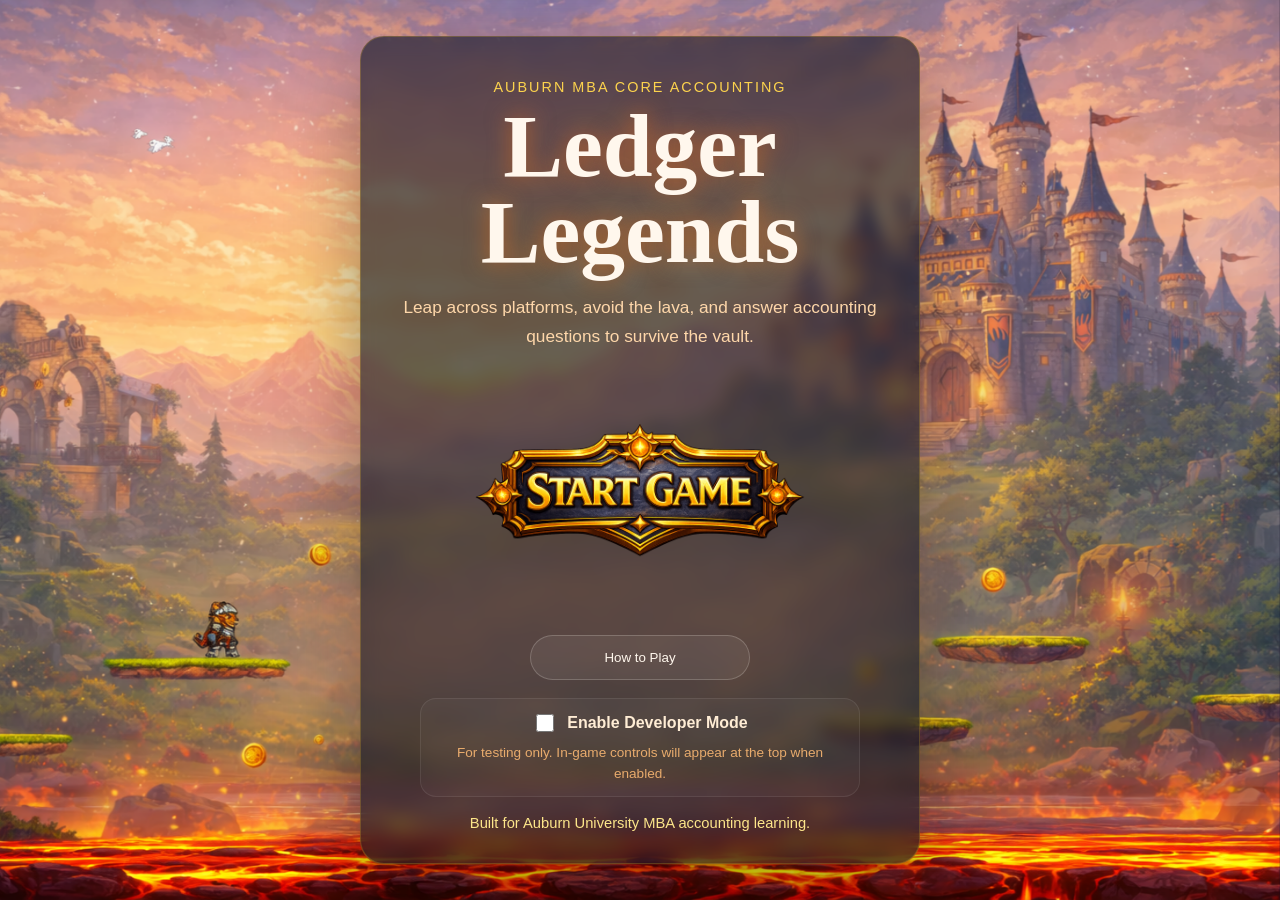
==== index.html @ 93801c6d "Initial commit" ====
<!DOCTYPE html>
<html lang="en">
<head>
    <meta charset="UTF-8">
    <meta name="viewport" content="width=device-width, initial-scale=1.0, maximum-scale=1.0, user-scalable=no, viewport-fit=cover">
    <meta name="theme-color" content="#120f25">
    <title>Ledger Legends</title>
    <link rel="stylesheet" href="styles.css">
</head>
<body class="menu">
    <div class="menu-background" aria-hidden="true"></div>

    <main class="menu-start-screen">
        <section class="start-screen-card" aria-labelledby="menuTitle">
            <p class="eyebrow">Auburn MBA Core Accounting</p>
            <h1 id="menuTitle">Ledger Legends</h1>
            <p class="hero-copy">
                Leap across platforms, avoid the lava, and answer accounting questions to survive the vault.
            </p>

            <div class="start-actions">
                <button class="start-image-button" type="button" onclick="openCategoryPanel()" aria-label="Start Game">
                    <img src="assets/startgame.png" alt="Start Game">
                </button>
                <button id="howToPlayButton" class="secondary-button menu-button" type="button" onclick="toggleHowToPlay()">How to Play</button>
            </div>

            <section id="categoryPanel" class="menu-config hidden" aria-label="Game setup">
                <p class="config-title">Choose Your Question Set</p>
                <div class="config-row">
                    <label class="config-label" for="categorySelect">Question Category</label>
                    <select id="categorySelect" class="menu-select">
                        <option value="cost">Cost Accounting</option>
                        <option value="financial">Financial Accounting</option>
                        <option value="managerial">Managerial Accounting</option>
                        <option value="mixed" selected>Mixed</option>
                    </select>
                </div>
                <div class="category-actions">
                    <button class="primary-button" type="button" onclick="launchGame()">Begin Run</button>
                    <button class="secondary-button menu-button" type="button" onclick="closeCategoryPanel()">Back</button>
                </div>
            </section>

            <section id="howToPlayPanel" class="how-to-play-panel hidden">
                <p>Desktop: Arrow keys or A/D to move, Space or Up to jump.</p>
                <p>Mobile: Hold left or right side to move, tap to jump.</p>
                <p>Falling in lava triggers an accounting challenge. Correct answers keep the run alive.</p>
            </section>

            <section class="menu-dev-tools" aria-label="Developer mode">
                <label class="dev-mode-toggle" for="devModeToggle">
                    <input id="devModeToggle" type="checkbox">
                    <span>Enable Developer Mode</span>
                </label>
                <p class="config-note">For testing only. In-game controls will appear at the top when enabled.</p>
            </section>

            <p class="menu-footnote">Built for Auburn University MBA accounting learning.</p>
        </section>
    </main>

    <script>
    const SETTINGS_STORAGE_KEY = "ledger-legends-settings";

    function readGameSettings() {
        try {
            return JSON.parse(window.localStorage.getItem(SETTINGS_STORAGE_KEY) || "{}");
        } catch (error) {
            return {};
        }
    }

    function saveGameSettings() {
        const category = document.getElementById("categorySelect").value;
        const devMode = document.getElementById("devModeToggle").checked;
        window.localStorage.setItem(SETTINGS_STORAGE_KEY, JSON.stringify({
            category: category,
            devMode: devMode
        }));
    }

    function openCategoryPanel() {
        document.getElementById("categoryPanel").classList.remove("hidden");
        document.getElementById("howToPlayButton").classList.add("hidden");
        document.getElementById("howToPlayPanel").classList.add("hidden");
        document.getElementById("categorySelect").focus();
    }

    function closeCategoryPanel() {
        document.getElementById("categoryPanel").classList.add("hidden");
        document.getElementById("howToPlayButton").classList.remove("hidden");
    }

    function launchGame() {
        saveGameSettings();
        window.location.href = "game.html";
    }

    function toggleHowToPlay() {
        const panel = document.getElementById("howToPlayPanel");
        panel.classList.toggle("hidden");
    }

    (function hydrateSettings() {
        const settings = readGameSettings();
        const categorySelect = document.getElementById("categorySelect");
        const devModeToggle = document.getElementById("devModeToggle");

        if (settings.category && categorySelect.querySelector(`option[value="${settings.category}"]`)) {
            categorySelect.value = settings.category;
        }

        devModeToggle.checked = !!settings.devMode;
    })();
    </script>
</body>
</html>
---- styles.css ----
* {
    box-sizing: border-box;
}

html,
body {
    margin: 0;
    min-height: 100%;
    overscroll-behavior: none;
}

body {
    font-family: "Trebuchet MS", "Segoe UI", sans-serif;
    color: #fff7ed;
    background:
        radial-gradient(circle at top, rgba(249, 115, 22, 0.28), transparent 36%),
        linear-gradient(180deg, #120f25 0%, #24132f 46%, #37130b 100%);
}

body.menu {
    overflow: hidden;
    background: #120f25;
}

body.game-screen {
    overflow: hidden;
    touch-action: none;
    -webkit-user-select: none;
    user-select: none;
}

.hidden {
    display: none !important;
}

.menu-background {
    position: fixed;
    inset: 0;
    background: url("assets/menu-background.png") center center / cover no-repeat;
    pointer-events: none;
}

.menu-start-screen {
    position: relative;
    z-index: 1;
    min-height: 100vh;
    display: grid;
    place-items: center;
    padding: 24px;
}

.start-screen-card {
    width: min(560px, 100%);
    padding: 42px 28px 32px;
    text-align: center;
    background: rgba(12, 18, 34, 0.62);
    border: 1px solid rgba(251, 191, 36, 0.22);
    border-radius: 24px;
    box-shadow: 0 24px 80px rgba(0, 0, 0, 0.38);
    backdrop-filter: blur(8px);
}

.eyebrow {
    margin: 0 0 8px;
    font-size: 0.9rem;
    letter-spacing: 0.14em;
    text-transform: uppercase;
    color: #fcd34d;
}

h1 {
    margin: 0;
    font-family: Georgia, "Times New Roman", serif;
    font-size: clamp(3rem, 8vw, 5.6rem);
    line-height: 0.96;
    text-shadow: 0 0 22px rgba(249, 115, 22, 0.5);
}

.hero-copy {
    max-width: 680px;
    margin: 18px auto 28px;
    font-size: 1.08rem;
    line-height: 1.7;
    color: #fed7aa;
}

.menu-config {
    margin: 0 auto 22px;
    padding: 18px 20px;
    border-radius: 18px;
    background: rgba(255, 255, 255, 0.05);
    border: 1px solid rgba(255, 255, 255, 0.08);
    display: grid;
    gap: 12px;
    text-align: left;
}

.config-title {
    margin: 0;
    color: #fde68a;
    font-family: Georgia, "Times New Roman", serif;
    font-size: 1.2rem;
    text-align: center;
}

.config-row {
    display: grid;
    gap: 8px;
}

.config-label {
    color: #fde68a;
    font-size: 0.9rem;
    letter-spacing: 0.04em;
    text-transform: uppercase;
}

.menu-select {
    width: 100%;
    padding: 12px 14px;
    border-radius: 12px;
    border: 1px solid rgba(255, 247, 237, 0.18);
    background: rgba(15, 23, 42, 0.72);
    color: #fff7ed;
    font: inherit;
}

.dev-mode-toggle {
    display: flex;
    align-items: center;
    gap: 10px;
    color: #ffedd5;
    font-weight: 600;
}

.dev-mode-toggle input {
    width: 18px;
    height: 18px;
    accent-color: #f97316;
}

.config-note {
    margin: 0;
    color: #fdba74;
    font-size: 0.9rem;
    line-height: 1.5;
}

.category-actions {
    display: flex;
    flex-wrap: wrap;
    justify-content: center;
    gap: 12px;
    margin-top: 4px;
}

.start-actions {
    display: grid;
    justify-items: center;
    gap: 16px;
    margin-top: 24px;
}

.start-image-button {
    display: inline-block;
    padding: 0;
    border: none;
    background: transparent;
    cursor: pointer;
    transition: transform 180ms ease, filter 180ms ease;
}

.start-image-button img {
    display: block;
    width: min(360px, 80vw);
    height: auto;
}

.start-image-button:hover {
    transform: scale(1.04);
    filter: drop-shadow(0 0 20px rgba(251, 191, 36, 0.45));
}

.primary-button,
.option-button,
.secondary-button,
.secondary-link {
    border: none;
    border-radius: 999px;
    cursor: pointer;
    transition: transform 140ms ease, box-shadow 140ms ease, background 140ms ease;
    touch-action: manipulation;
}

.primary-button {
    padding: 16px 36px;
    font-size: 1rem;
    font-weight: 700;
    color: #271000;
    background: linear-gradient(135deg, #fbbf24, #f97316);
    box-shadow: 0 14px 34px rgba(249, 115, 22, 0.34);
}

.secondary-button {
    padding: 14px 24px;
    border: 1px solid rgba(255, 247, 237, 0.2);
    background: rgba(255, 255, 255, 0.06);
    color: #fff7ed;
}

.secondary-link {
    display: inline-flex;
    align-items: center;
    justify-content: center;
    min-height: 48px;
    padding: 0 20px;
    color: #fde68a;
    text-decoration: none;
    border: 1px solid rgba(251, 191, 36, 0.22);
    background: rgba(251, 191, 36, 0.08);
}

.menu-button {
    min-width: 220px;
}

.how-to-play-panel {
    margin-top: 20px;
    padding: 18px 20px;
    border-radius: 18px;
    background: rgba(255, 255, 255, 0.05);
    border: 1px solid rgba(255, 255, 255, 0.08);
}

.how-to-play-panel p {
    margin: 8px 0;
    color: #ffedd5;
}

.menu-dev-tools {
    width: min(440px, 100%);
    margin: 18px auto 0;
    padding: 12px 14px;
    border-radius: 16px;
    background: rgba(255, 255, 255, 0.03);
    border: 1px solid rgba(255, 255, 255, 0.08);
    display: grid;
    gap: 8px;
    justify-items: center;
}

.menu-dev-tools .config-note {
    text-align: center;
    font-size: 0.85rem;
    color: rgba(253, 186, 116, 0.88);
}

.menu-footnote {
    margin: 18px 0 0;
    color: #fde68a;
    font-size: 0.92rem;
}

canvas {
    display: block;
    width: 100vw;
    height: 100vh;
    background: #050816;
    touch-action: none;
}

.hud {
    position: fixed;
    top: calc(env(safe-area-inset-top, 0px) + 16px);
    left: 50%;
    transform: translateX(-50%);
    z-index: 4;
    width: min(92vw, 720px);
}

.hud-line {
    width: 100%;
    padding: 12px 20px;
    border-radius: 14px;
    background: rgba(10, 14, 28, 0.82);
    border: 1px solid rgba(251, 191, 36, 0.24);
    box-shadow: 0 16px 40px rgba(0, 0, 0, 0.34);
    backdrop-filter: blur(10px);
    color: #fff7ed;
    font-size: clamp(1rem, 1.3vw, 1.14rem);
    letter-spacing: 0.03em;
    white-space: nowrap;
    text-align: center;
}

.corner-controls {
    position: fixed;
    top: calc(env(safe-area-inset-top, 0px) + 18px);
    right: calc(env(safe-area-inset-right, 0px) + 18px);
    z-index: 5;
    display: flex;
    gap: 10px;
}

.corner-button {
    min-width: 70px;
    height: 38px;
    padding: 0 14px;
    border: 1px solid rgba(255, 247, 237, 0.18);
    border-radius: 999px;
    background: rgba(10, 14, 28, 0.46);
    color: #fff7ed;
    font: inherit;
    font-size: 0.82rem;
    letter-spacing: 0.02em;
    cursor: pointer;
    opacity: 0.78;
    backdrop-filter: blur(10px);
    box-shadow: 0 10px 22px rgba(0, 0, 0, 0.22);
    transition: opacity 140ms ease, transform 140ms ease, background 140ms ease;
}

.dev-toolbar {
    position: fixed;
    top: calc(env(safe-area-inset-top, 0px) + 76px);
    left: 50%;
    transform: translateX(-50%);
    z-index: 5;
    width: min(96vw, 980px);
    display: grid;
    gap: 8px;
    justify-items: center;
}

.dev-toolbar-line {
    display: flex;
    flex-wrap: wrap;
    justify-content: center;
    gap: 8px;
    width: 100%;
}

.dev-pill {
    padding: 6px 10px;
    border-radius: 999px;
    background: rgba(10, 14, 28, 0.72);
    border: 1px solid rgba(251, 191, 36, 0.18);
    color: #fde68a;
    font-size: 0.78rem;
    letter-spacing: 0.03em;
    backdrop-filter: blur(10px);
}

.dev-button {
    min-height: 34px;
    padding: 0 12px;
    border-radius: 999px;
    border: 1px solid rgba(255, 247, 237, 0.16);
    background: rgba(10, 14, 28, 0.58);
    color: #fff7ed;
    font: inherit;
    font-size: 0.78rem;
    cursor: pointer;
    opacity: 0.92;
    backdrop-filter: blur(10px);
}

.dev-button.is-active {
    background: rgba(249, 115, 22, 0.26);
    border-color: rgba(249, 115, 22, 0.48);
    color: #ffedd5;
}

.corner-button:hover,
.corner-button:focus-visible {
    opacity: 1;
    transform: translateY(-1px);
    outline: none;
}

.corner-button.is-muted {
    background: rgba(55, 24, 24, 0.55);
    color: #fed7aa;
}

.game-overlay {
    position: fixed;
    inset: 0;
    z-index: 9;
    display: grid;
    place-items: center;
    padding: 24px;
    background: rgba(5, 8, 22, 0.72);
    backdrop-filter: blur(10px);
}

.overlay-card {
    width: min(980px, 100%);
    padding: 32px;
    border-radius: 28px;
    background:
        radial-gradient(circle at top, rgba(249, 115, 22, 0.18), transparent 34%),
        rgba(13, 18, 33, 0.94);
    border: 1px solid rgba(251, 191, 36, 0.26);
    box-shadow: 0 24px 80px rgba(0, 0, 0, 0.42);
}

.compact-card {
    width: min(580px, 100%);
}

.scroll-surface {
    background: url("assets/UI_Scroll.png") center / contain no-repeat;
    background-color: transparent;
    border: none;
    box-shadow: none;
}

.pause-card {
    position: relative;
    width: min(80vw, 62vh, 500px);
    aspect-ratio: 1 / 1;
    padding: 0;
    text-align: center;
}

.pause-scroll-content {
    position: absolute;
    inset: 24% 19% 21% 19%;
    display: flex;
    flex-direction: column;
    align-items: center;
    justify-content: center;
    gap: 6px;
}

.pause-card h2,
.pause-card p,
.pause-card .overlay-kicker {
    color: #000000;
    text-shadow: none;
    filter: none;
}

.pause-card h2 {
    margin: 0;
    font-family: Georgia, "Times New Roman", serif;
    font-size: clamp(1.78rem, 2.45vw, 2.08rem);
    line-height: 1.02;
}

.pause-actions {
    width: 100%;
    display: flex;
    flex-direction: column;
    align-items: center;
    gap: 6px;
    margin-top: 4px;
}

.pause-actions > * {
    width: min(210px, 74%);
    text-align: center;
}

.pause-card .primary-button,
.pause-card .secondary-button,
.pause-card .secondary-link {
    min-height: 36px;
    padding: 2px 8px;
    border-radius: 0;
    border: none;
    background: transparent;
    color: #000000;
    box-shadow: none;
    font-weight: 700;
    font-family: Georgia, "Times New Roman", serif;
    font-size: clamp(1.14rem, 1.5vw, 1.34rem);
    text-shadow: none;
}

.pause-card .primary-button:hover,
.pause-card .secondary-button:hover,
.pause-card .secondary-link:hover,
.pause-card .primary-button:focus-visible,
.pause-card .secondary-button:focus-visible,
.pause-card .secondary-link:focus-visible {
    transform: none;
    background: transparent;
    box-shadow: none;
    outline: none;
    color: #000000;
}

.pause-quit-link {
    text-decoration: none;
}

.gameover-image {
    display: block;
    width: min(460px, 80vw);
    margin: 0 auto 18px;
    animation: pulseGameOver 1.8s ease-in-out infinite;
}

@keyframes pulseGameOver {
    0% { transform: scale(1); }
    50% { transform: scale(1.05); }
    100% { transform: scale(1); }
}

.overlay-kicker {
    margin: 0 0 8px;
    color: #fcd34d;
    text-transform: uppercase;
    letter-spacing: 0.14em;
    font-size: 0.78rem;
}

.overlay-card h1,
.overlay-card h2 {
    margin: 0 0 14px;
    font-family: Georgia, "Times New Roman", serif;
}

.overlay-card p {
    color: #ffedd5;
    line-height: 1.65;
}

.scoreboard-card {
    text-align: center;
}

.scoreboard-current {
    display: grid;
    grid-template-columns: repeat(3, minmax(0, 1fr));
    gap: 12px;
    margin: 20px 0 16px;
}

.scoreboard-current p {
    margin: 0;
    padding: 14px;
    border-radius: 16px;
    background: rgba(255, 255, 255, 0.04);
    border: 1px solid rgba(255, 255, 255, 0.06);
}

.initials-row {
    display: flex;
    align-items: center;
    gap: 12px;
    justify-content: center;
    margin: 18px 0;
}

.initials-row input {
    width: 96px;
    padding: 12px 14px;
    border-radius: 12px;
    border: 1px solid rgba(255, 247, 237, 0.18);
    background: rgba(255, 255, 255, 0.06);
    color: #fff7ed;
    text-transform: uppercase;
    text-align: center;
}

.scoreboard-table-wrap {
    overflow: auto;
    margin: 16px 0 22px;
}

.scoreboard-table {
    width: 100%;
    border-collapse: collapse;
}

.scoreboard-table th,
.scoreboard-table td {
    padding: 12px 10px;
    text-align: center;
    border-bottom: 1px solid rgba(255, 255, 255, 0.08);
}

.scoreboard-table th {
    color: #fde68a;
}

.scoreboard-empty {
    color: #ffedd5;
}

.scoreboard-actions,
.overlay-actions {
    display: flex;
    gap: 12px;
    justify-content: center;
    flex-wrap: wrap;
}

.question-box {
    --scroll-ink: #2b1d0e;
    position: fixed;
    left: 50%;
    top: 50%;
    width: min(92vw, 78vh, 820px);
    aspect-ratio: 1 / 1;
    transform: translate(-50%, -50%);
    z-index: 10;
    background: url("assets/UI_Scroll.png") center / contain no-repeat;
}

.question-scroll-content {
    position: absolute;
    inset: 24% 18% 18% 18%;
    display: flex;
    flex-direction: column;
    gap: clamp(10px, 1.45vw, 16px);
    overflow: hidden;
}

.question-kicker {
    margin: 0;
    color: var(--scroll-ink);
    text-transform: uppercase;
    letter-spacing: 0.12em;
    font-size: clamp(0.72rem, 0.94vw, 0.86rem);
    text-align: center;
}

.question-box h2 {
    margin: 0;
    font-family: Georgia, "Times New Roman", serif;
    font-size: clamp(1.12rem, 1.85vw, 1.72rem);
    line-height: 1.18;
    text-align: center;
    color: var(--scroll-ink);
    max-width: 92%;
    align-self: center;
}

.question-options {
    width: 92%;
    margin: 0 auto;
    display: grid;
    gap: 8px;
}

.question-box .option-button {
    display: grid;
    grid-template-columns: auto 1fr;
    align-items: start;
    gap: 14px;
    width: 100%;
    padding: 2px 0;
    text-align: left;
    font-size: clamp(0.94rem, 1.2vw, 1.05rem);
    color: var(--scroll-ink);
    background: transparent;
    box-shadow: none;
    border: none;
}

.question-box .option-number {
    min-width: 2rem;
    color: var(--scroll-ink);
    text-align: right;
}

.question-box .option-label {
    display: block;
    color: inherit;
    line-height: 1.28;
    white-space: normal;
    overflow-wrap: anywhere;
}

.question-box .option-button:hover,
.question-box .option-button:focus-visible {
    transform: translateX(3px);
    background: transparent;
    box-shadow: none;
    outline: none;
    color: var(--scroll-ink);
}

.feedback {
    min-height: 42px;
    margin: 8px auto 10px;
    line-height: 1.5;
    color: var(--scroll-ink);
    text-align: center;
    font-weight: 800;
    font-size: clamp(0.92rem, 1.2vw, 1rem);
    width: 88%;
}

.feedback[data-state="correct"],
.feedback[data-state="wrong"] {
    color: var(--scroll-ink);
}

.question-box--dense .question-scroll-content {
    inset: 24.5% 19% 18% 19%;
    gap: 10px;
}

.question-box--dense h2 {
    font-size: clamp(1.02rem, 1.65vw, 1.46rem);
    max-width: 94%;
}

.question-box--extra-dense .question-scroll-content {
    inset: 25% 20% 18% 20%;
    gap: 8px;
}

.question-box--extra-dense h2 {
    font-size: clamp(0.96rem, 1.45vw, 1.28rem);
    line-height: 1.14;
}

@media (max-width: 720px) {
    .start-screen-card {
        padding: 28px 20px;
    }

    .hud {
        top: calc(env(safe-area-inset-top, 0px) + 10px);
    }

    .hud-line {
        max-width: calc(100vw - 20px);
        white-space: normal;
        text-align: center;
        font-size: 1.05rem;
        line-height: 1.45;
        padding: 14px 16px;
    }

    .corner-controls {
        top: calc(env(safe-area-inset-top, 0px) + 14px);
        right: calc(env(safe-area-inset-right, 0px) + 14px);
        gap: 8px;
    }

    .corner-button {
        min-width: 62px;
        height: 36px;
        padding: 0 12px;
        font-size: 0.76rem;
    }

    .scoreboard-current {
        grid-template-columns: 1fr;
    }

    .initials-row {
        flex-direction: column;
        align-items: stretch;
    }

    .pause-card {
        width: min(88vw, 58vh, 460px);
    }

    .dev-toolbar {
        top: calc(env(safe-area-inset-top, 0px) + 118px);
        width: calc(100vw - 20px);
    }

    .pause-scroll-content {
        inset: 24.5% 18% 21% 18%;
        gap: 5px;
    }

    .question-box {
        width: min(96vw, 76vh, 620px);
    }

    .question-scroll-content {
        inset: 25% 15% 18% 15%;
        gap: 10px;
    }

    .question-box .option-button {
        font-size: 0.95rem;
        gap: 10px;
    }

    .feedback {
        min-height: 58px;
        margin-bottom: 6px;
    }
}
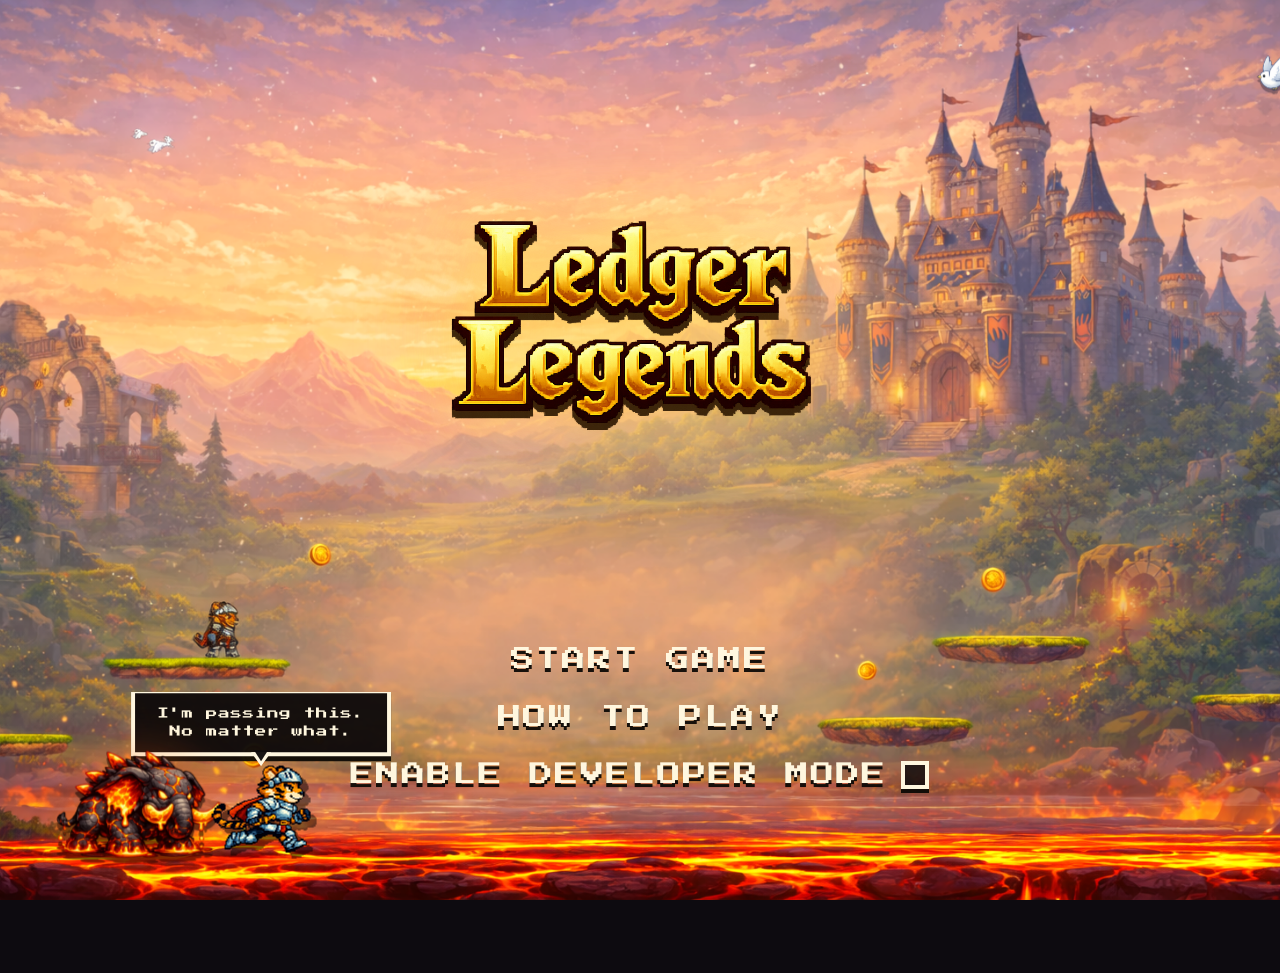
==== commit 46847bb7: "Refresh menu and gameplay dialogue" ====
--- a/index.html
+++ b/index.html
@@ -3,65 +3,94 @@
 <head>
     <meta charset="UTF-8">
     <meta name="viewport" content="width=device-width, initial-scale=1.0, maximum-scale=1.0, user-scalable=no, viewport-fit=cover">
-    <meta name="theme-color" content="#120f25">
+    <meta name="theme-color" content="#0d0b10">
     <title>Ledger Legends</title>
     <link rel="stylesheet" href="styles.css">
 </head>
 <body class="menu">
     <div class="menu-background" aria-hidden="true"></div>
-
-    <main class="menu-start-screen">
-        <section class="start-screen-card" aria-labelledby="menuTitle">
-            <p class="eyebrow">Auburn MBA Core Accounting</p>
-            <h1 id="menuTitle">Ledger Legends</h1>
-            <p class="hero-copy">
-                Leap across platforms, avoid the lava, and answer accounting questions to survive the vault.
-            </p>
-
-            <div class="start-actions">
-                <button class="start-image-button" type="button" onclick="openCategoryPanel()" aria-label="Start Game">
-                    <img src="assets/startgame.png" alt="Start Game">
-                </button>
-                <button id="howToPlayButton" class="secondary-button menu-button" type="button" onclick="toggleHowToPlay()">How to Play</button>
+    <div class="menu-bird-sky" aria-hidden="true">
+        <img class="menu-bird menu-bird-one" src="assets/birdsprite_wingsup.png" alt="">
+        <img class="menu-bird menu-bird-two" src="assets/birdsprite_wingsup.png" alt="">
+        <img class="menu-bird menu-bird-three" src="assets/birdsprite_wingsup.png" alt="">
+    </div>
+
+    <main class="menu-screen">
+        <section class="menu-stack" aria-labelledby="menuTitle">
+            <h1 id="menuTitle" class="sr-only">Ledger Legends</h1>
+            <div class="menu-title-wrap" aria-hidden="true">
+                <img class="menu-title-image" src="assets/UI_title.png" alt="">
             </div>
 
-            <section id="categoryPanel" class="menu-config hidden" aria-label="Game setup">
-                <p class="config-title">Choose Your Question Set</p>
-                <div class="config-row">
-                    <label class="config-label" for="categorySelect">Question Category</label>
-                    <select id="categorySelect" class="menu-select">
-                        <option value="cost">Cost Accounting</option>
-                        <option value="financial">Financial Accounting</option>
-                        <option value="managerial">Managerial Accounting</option>
-                        <option value="mixed" selected>Mixed</option>
-                    </select>
-                </div>
-                <div class="category-actions">
-                    <button class="primary-button" type="button" onclick="launchGame()">Begin Run</button>
-                    <button class="secondary-button menu-button" type="button" onclick="closeCategoryPanel()">Back</button>
-                </div>
-            </section>
-
-            <section id="howToPlayPanel" class="how-to-play-panel hidden">
-                <p>Desktop: Arrow keys or A/D to move, Space or Up to jump.</p>
-                <p>Mobile: Hold left or right side to move, tap to jump.</p>
-                <p>Falling in lava triggers an accounting challenge. Correct answers keep the run alive.</p>
-            </section>
-
-            <section class="menu-dev-tools" aria-label="Developer mode">
-                <label class="dev-mode-toggle" for="devModeToggle">
-                    <input id="devModeToggle" type="checkbox">
-                    <span>Enable Developer Mode</span>
+            <nav class="menu-list" aria-label="Main menu">
+                <button id="startGameButton" class="menu-action" type="button">Start Game</button>
+                <button id="howToPlayButton" class="menu-action" type="button">How to Play</button>
+                <label class="menu-toggle-row" for="devModeToggle">
+                    <span class="menu-action-label">Enable Developer Mode</span>
+                    <span class="menu-toggle-control">
+                        <input id="devModeToggle" type="checkbox">
+                        <span class="menu-toggle-box" aria-hidden="true"></span>
+                    </span>
                 </label>
-                <p class="config-note">For testing only. In-game controls will appear at the top when enabled.</p>
-            </section>
-
-            <p class="menu-footnote">Built for Auburn University MBA accounting learning.</p>
+            </nav>
         </section>
     </main>
 
+    <div class="menu-runner-lane" aria-hidden="true">
+        <div id="menuRunnerBubble" class="menu-runner-bubble">Easy jump!</div>
+        <img id="menuMonster" class="menu-monster-sprite" src="assets/monster-lava.png" alt="">
+        <img id="menuRunner" class="menu-runner-sprite" src="assets/player_run.png" alt="">
+    </div>
+
     <script>
     const SETTINGS_STORAGE_KEY = "ledger-legends-settings";
+    const MENU_DIALOGUE_LINES = [
+        "Easy jump!",
+        "Stay focused!",
+        "One step at a time.",
+        "Don't mess this up...",
+        "I'm flying now!",
+        "Too fast, too clean!",
+        "Lock in, let's go!",
+        "No mistakes!",
+        "That was close!",
+        "Keep it moving!",
+        "I'm not falling today!",
+        "Perfect timing!",
+        "Let's go again!",
+        "I won't choke this run!",
+        "Clean run, clean run!",
+        "Alright, here we go!",
+        "Just a little further!",
+        "I can do this all day!",
+        "Finish strong!",
+        "Alright... time to pass this test.",
+        "Did I study enough for this?",
+        "I definitely should've reviewed more...",
+        "Debit on the left... right?",
+        "Stay calm, I know this stuff.",
+        "Balance the sheet, balance the run.",
+        "No mistakes... no mistakes...",
+        "I can't fail this class.",
+        "Think... what did the professor say?",
+        "Assets equal liabilities... plus equity!",
+        "Okay, I remember this one!",
+        "Don't panic, just keep moving.",
+        "I need this grade.",
+        "Alright, focus up!",
+        "This is just like practice... I think.",
+        "Please let this be on the test.",
+        "I'm actually getting this!",
+        "Wait... that didn't look right.",
+        "One question at a time.",
+        "I'm passing this. No matter what."
+    ];
+    const HOW_TO_PLAY_MESSAGE = [
+        "Desktop: Arrow keys or A/D move.",
+        "Jump: Space, Up, or W.",
+        "Mobile: Hold left or right side to move and tap to jump.",
+        "Falling in lava triggers an accounting challenge."
+    ].join("\n");
 
     function readGameSettings() {
         try {
@@ -72,24 +101,12 @@
     }
 
     function saveGameSettings() {
-        const category = document.getElementById("categorySelect").value;
+        const settings = readGameSettings();
         const devMode = document.getElementById("devModeToggle").checked;
         window.localStorage.setItem(SETTINGS_STORAGE_KEY, JSON.stringify({
-            category: category,
+            category: typeof settings.category === "string" ? settings.category : "mixed",
             devMode: devMode
         }));
-    }
-
-    function openCategoryPanel() {
-        document.getElementById("categoryPanel").classList.remove("hidden");
-        document.getElementById("howToPlayButton").classList.add("hidden");
-        document.getElementById("howToPlayPanel").classList.add("hidden");
-        document.getElementById("categorySelect").focus();
-    }
-
-    function closeCategoryPanel() {
-        document.getElementById("categoryPanel").classList.add("hidden");
-        document.getElementById("howToPlayButton").classList.remove("hidden");
     }
 
     function launchGame() {
@@ -97,21 +114,232 @@
         window.location.href = "game.html";
     }
 
-    function toggleHowToPlay() {
-        const panel = document.getElementById("howToPlayPanel");
-        panel.classList.toggle("hidden");
-    }
-
-    (function hydrateSettings() {
+    function showHowToPlay() {
+        window.alert(HOW_TO_PLAY_MESSAGE);
+    }
+
+    function shuffleList(list) {
+        const items = list.slice();
+
+        for (let index = items.length - 1; index > 0; index -= 1) {
+            const swapIndex = Math.floor(Math.random() * (index + 1));
+            const temp = items[index];
+            items[index] = items[swapIndex];
+            items[swapIndex] = temp;
+        }
+
+        return items;
+    }
+
+    function startMenuScene() {
+        const runner = document.getElementById("menuRunner");
+        const monster = document.getElementById("menuMonster");
+        const bubble = document.getElementById("menuRunnerBubble");
+        const birds = Array.from(document.querySelectorAll(".menu-bird"));
+        if (!(runner && monster && bubble)) {
+            return;
+        }
+
+        const prefersReducedMotion = window.matchMedia("(prefers-reduced-motion: reduce)").matches;
+        const playerFrames = [
+            "assets/player_idle.png",
+            "assets/player_run.png"
+        ];
+        const birdFrames = [
+            "assets/birdsprite_wingsup.png",
+            "assets/birdsprite_wingdown.png"
+        ];
+
+        playerFrames.concat(birdFrames).concat(["assets/monster-lava.png", "assets/UI_title.png"]).forEach(function (src) {
+            const image = new Image();
+            image.src = src;
+        });
+
+        const chaseState = {
+            x: 28,
+            direction: 1,
+            speed: 162,
+            frameIndex: 1,
+            frameTimer: 0,
+            monsterX: 0,
+            lastTime: 0
+        };
+        const dialogueState = {
+            deck: [],
+            lastLine: "",
+            currentLine: MENU_DIALOGUE_LINES[0],
+            lastVisible: false
+        };
+
+        const birdStates = birds.map(function (bird, index) {
+            return {
+                el: bird,
+                x: index === 1 ? -160 : window.innerWidth + index * 160,
+                y: 38 + index * 26,
+                direction: index === 1 ? 1 : -1,
+                speed: 44 + index * 12,
+                frameIndex: 0,
+                frameTimer: index * 45,
+                bobSeed: index * 0.85
+            };
+        });
+
+        function getRunnerMaxX() {
+            return Math.max(28, window.innerWidth - (runner.offsetWidth || 140) - 28);
+        }
+
+        function nextMenuDialogueLine() {
+            if (!dialogueState.deck.length) {
+                dialogueState.deck = shuffleList(MENU_DIALOGUE_LINES);
+
+                if (
+                    dialogueState.lastLine &&
+                    dialogueState.deck.length > 1 &&
+                    dialogueState.deck[0] === dialogueState.lastLine
+                ) {
+                    const first = dialogueState.deck[0];
+                    dialogueState.deck[0] = dialogueState.deck[1];
+                    dialogueState.deck[1] = first;
+                }
+            }
+
+            const line = dialogueState.deck.shift();
+            dialogueState.lastLine = line;
+            dialogueState.currentLine = line;
+            bubble.textContent = line;
+            return line;
+        }
+
+        function positionStaticScene() {
+            runner.src = playerFrames[1];
+            runner.style.transform = "translate3d(28px, 0, 0) scaleX(1)";
+            monster.style.transform = "translate3d(0, 0, 0) scaleX(1)";
+            bubble.style.opacity = "1";
+            bubble.textContent = dialogueState.currentLine;
+            bubble.style.transform = "translate3d(-6px, -2px, 0) scale(1)";
+
+            birdStates.forEach(function (birdState, index) {
+                const staticX = 44 + index * 132;
+                const staticY = 34 + index * 18;
+                birdState.el.src = birdFrames[0];
+                birdState.el.style.transform = `translate3d(${staticX}px, ${staticY}px, 0) scaleX(${birdState.direction === 1 ? -1 : 1})`;
+            });
+        }
+
+        function frame(time) {
+            if (prefersReducedMotion) {
+                positionStaticScene();
+                return;
+            }
+
+            if (!chaseState.lastTime) {
+                chaseState.lastTime = time;
+            }
+
+            const delta = Math.min(40, time - chaseState.lastTime);
+            chaseState.lastTime = time;
+            chaseState.x += chaseState.direction * chaseState.speed * (delta / 1000);
+
+            const runnerMaxX = getRunnerMaxX();
+            if (chaseState.x <= 28) {
+                chaseState.x = 28;
+                chaseState.direction = 1;
+            } else if (chaseState.x >= runnerMaxX) {
+                chaseState.x = runnerMaxX;
+                chaseState.direction = -1;
+            }
+
+            chaseState.frameTimer += delta;
+            if (chaseState.frameTimer >= 110) {
+                chaseState.frameIndex = chaseState.frameIndex === 0 ? 1 : 0;
+                runner.src = playerFrames[chaseState.frameIndex];
+                chaseState.frameTimer = 0;
+            }
+
+            const desiredMonsterX = chaseState.x - (chaseState.direction === 1 ? 120 : -120);
+            const clampedMonsterTarget = Math.max(-16, Math.min(window.innerWidth - (monster.offsetWidth || 180) + 16, desiredMonsterX));
+            chaseState.monsterX += (clampedMonsterTarget - chaseState.monsterX) * Math.min(1, delta / 170);
+
+            const runnerBob = Math.sin(time / 120) * 3;
+            const monsterBob = Math.sin(time / 145 + 0.8) * 4;
+            runner.style.transform = `translate3d(${chaseState.x}px, ${runnerBob}px, 0) scaleX(${chaseState.direction === 1 ? 1 : -1})`;
+            monster.style.transform = `translate3d(${chaseState.monsterX}px, ${monsterBob}px, 0) scaleX(${chaseState.direction === 1 ? 1 : -1})`;
+
+            const bubbleCycle = 5200;
+            const bubbleWindow = 1650;
+            const bubblePhase = time % bubbleCycle;
+            const bubbleVisible = bubblePhase < bubbleWindow;
+            if (bubbleVisible && !dialogueState.lastVisible) {
+                nextMenuDialogueLine();
+            }
+
+            const runnerWidth = runner.offsetWidth || 140;
+            const bubbleWidth = bubble.offsetWidth || 180;
+            const bubbleX = Math.max(
+                12,
+                Math.min(
+                    window.innerWidth - bubbleWidth - 12,
+                    chaseState.x + (runnerWidth * 0.5) - (bubbleWidth * 0.5)
+                )
+            );
+            const bubbleLift = bubbleVisible ? Math.sin((bubblePhase / bubbleWindow) * Math.PI) * 7 : 0;
+            bubble.style.opacity = bubbleVisible ? "1" : "0";
+            bubble.style.transform = `translate3d(${bubbleX}px, ${runnerBob - 10 - bubbleLift}px, 0) scale(${bubbleVisible ? 1 : 0.92})`;
+            dialogueState.lastVisible = bubbleVisible;
+
+            birdStates.forEach(function (birdState, index) {
+                birdState.x += birdState.direction * birdState.speed * (delta / 1000);
+                birdState.frameTimer += delta;
+
+                if (birdState.frameTimer >= 140) {
+                    birdState.frameIndex = birdState.frameIndex === 0 ? 1 : 0;
+                    birdState.el.src = birdFrames[birdState.frameIndex];
+                    birdState.frameTimer = 0;
+                }
+
+                const birdWidth = birdState.el.offsetWidth || 84;
+                if (birdState.direction === -1 && birdState.x < -birdWidth - 36) {
+                    birdState.x = window.innerWidth + 50 + index * 90;
+                    birdState.y = 34 + index * 20;
+                } else if (birdState.direction === 1 && birdState.x > window.innerWidth + birdWidth + 36) {
+                    birdState.x = -birdWidth - 40 - index * 70;
+                    birdState.y = 64 + index * 18;
+                }
+
+                const birdBob = Math.sin(time / 280 + birdState.bobSeed) * 10;
+                const birdScaleX = birdState.direction === 1 ? -1 : 1;
+                birdState.el.style.transform = `translate3d(${birdState.x}px, ${birdState.y + birdBob}px, 0) scaleX(${birdScaleX})`;
+            });
+
+            window.requestAnimationFrame(frame);
+        }
+
+        [runner, monster].concat(birds).forEach(function (element) {
+            element.addEventListener("dragstart", function (event) {
+                event.preventDefault();
+            });
+        });
+
+        if (prefersReducedMotion) {
+            positionStaticScene();
+            return;
+        }
+
+        nextMenuDialogueLine();
+        window.requestAnimationFrame(frame);
+    }
+
+    (function initMenu() {
         const settings = readGameSettings();
-        const categorySelect = document.getElementById("categorySelect");
         const devModeToggle = document.getElementById("devModeToggle");
-
-        if (settings.category && categorySelect.querySelector(`option[value="${settings.category}"]`)) {
-            categorySelect.value = settings.category;
-        }
-
+        const startGameButton = document.getElementById("startGameButton");
+        const howToPlayButton = document.getElementById("howToPlayButton");
+
+        startGameButton.addEventListener("click", launchGame);
+        howToPlayButton.addEventListener("click", showHowToPlay);
+        devModeToggle.addEventListener("change", saveGameSettings);
         devModeToggle.checked = !!settings.devMode;
+        startMenuScene();
     })();
     </script>
 </body>
--- a/styles.css
+++ b/styles.css
@@ -1,3 +1,5 @@
+@import url("https://fonts.googleapis.com/css2?family=Press+Start+2P&display=swap");
+
 * {
     box-sizing: border-box;
 }
@@ -18,8 +20,18 @@
 }
 
 body.menu {
+    --menu-text: #fff6e7;
+    --menu-soft-text: rgba(255, 240, 219, 0.9);
+    --menu-gold: #ffd36e;
+    --menu-gold-strong: #ff9f4d;
+    --menu-panel-top: rgba(71, 41, 65, 0.58);
+    --menu-panel-bottom: rgba(14, 23, 47, 0.78);
+    --menu-border: rgba(255, 220, 148, 0.34);
+    --menu-shadow: rgba(54, 20, 20, 0.34);
     overflow: hidden;
-    background: #120f25;
+    position: relative;
+    color: var(--menu-text);
+    background: linear-gradient(180deg, #f8d7b0 0%, #cf8b73 42%, #4f2745 100%);
 }
 
 body.game-screen {
@@ -38,6 +50,40 @@
     inset: 0;
     background: url("assets/menu-background.png") center center / cover no-repeat;
     pointer-events: none;
+    filter: saturate(1.14) brightness(1.12);
+    transform: scale(1.04);
+    animation: menuBackdropDrift 18s ease-in-out infinite alternate;
+}
+
+.menu-background::before,
+.menu-background::after {
+    content: "";
+    position: absolute;
+    inset: 0;
+}
+
+.menu-background::before {
+    background:
+        radial-gradient(circle at 50% 20%, rgba(255, 246, 204, 0.42), transparent 38%),
+        linear-gradient(180deg, rgba(255, 211, 142, 0.12), rgba(52, 18, 33, 0.14) 58%, rgba(17, 8, 18, 0.42));
+}
+
+.menu-background::after {
+    background:
+        linear-gradient(90deg, rgba(47, 17, 34, 0.32), transparent 20%, transparent 80%, rgba(35, 13, 31, 0.32)),
+        radial-gradient(circle at 50% 86%, rgba(255, 190, 125, 0.28), transparent 35%);
+}
+
+.menu-aurora {
+    position: fixed;
+    inset: 0;
+    pointer-events: none;
+    z-index: 0;
+    background:
+        radial-gradient(circle at 18% 18%, rgba(255, 222, 146, 0.18), transparent 26%),
+        radial-gradient(circle at 82% 20%, rgba(255, 177, 92, 0.18), transparent 28%),
+        linear-gradient(180deg, rgba(255, 255, 255, 0.02), rgba(17, 10, 26, 0.26) 74%, rgba(17, 10, 26, 0.4));
+    animation: menuAuraPulse 9s ease-in-out infinite alternate;
 }
 
 .menu-start-screen {
@@ -46,50 +92,118 @@
     min-height: 100vh;
     display: grid;
     place-items: center;
-    padding: 24px;
+    padding: clamp(24px, 4vw, 44px);
 }
 
 .start-screen-card {
-    width: min(560px, 100%);
-    padding: 42px 28px 32px;
+    position: relative;
+    width: min(720px, 100%);
+    padding: clamp(30px, 4vw, 46px);
     text-align: center;
-    background: rgba(12, 18, 34, 0.62);
-    border: 1px solid rgba(251, 191, 36, 0.22);
-    border-radius: 24px;
-    box-shadow: 0 24px 80px rgba(0, 0, 0, 0.38);
-    backdrop-filter: blur(8px);
+    background: linear-gradient(180deg, var(--menu-panel-top), var(--menu-panel-bottom));
+    border: 1px solid var(--menu-border);
+    border-radius: 32px;
+    box-shadow: 0 28px 90px var(--menu-shadow);
+    backdrop-filter: blur(12px);
+    overflow: hidden;
+    animation: menuPanelRise 700ms cubic-bezier(0.2, 0.8, 0.2, 1) both;
+}
+
+.start-screen-card::before,
+.start-screen-card::after {
+    content: "";
+    position: absolute;
+    pointer-events: none;
+}
+
+.start-screen-card::before {
+    inset: 1px;
+    border-radius: 30px;
+    border: 1px solid rgba(255, 255, 255, 0.08);
+}
+
+.start-screen-card::after {
+    top: 0;
+    left: 50%;
+    width: 74%;
+    height: 1px;
+    transform: translateX(-50%);
+    background: linear-gradient(90deg, transparent, rgba(255, 226, 169, 0.86), transparent);
+}
+
+.menu-sigil {
+    width: 18px;
+    height: 18px;
+    margin: 0 auto 14px;
+    border-radius: 999px;
+    background: radial-gradient(circle, #fff3c5 0%, #ffd36e 45%, #ab6128 100%);
+    box-shadow:
+        0 0 0 8px rgba(255, 219, 148, 0.1),
+        0 0 28px rgba(255, 180, 89, 0.54);
 }
 
 .eyebrow {
-    margin: 0 0 8px;
-    font-size: 0.9rem;
-    letter-spacing: 0.14em;
+    margin: 0;
+    font-size: 0.82rem;
+    letter-spacing: 0.16em;
     text-transform: uppercase;
-    color: #fcd34d;
-}
-
-h1 {
-    margin: 0;
-    font-family: Georgia, "Times New Roman", serif;
-    font-size: clamp(3rem, 8vw, 5.6rem);
-    line-height: 0.96;
-    text-shadow: 0 0 22px rgba(249, 115, 22, 0.5);
+    color: #ffe0a0;
+}
+
+.menu-kicker {
+    margin: 16px 0 0;
+    color: rgba(255, 231, 180, 0.88);
+    font-size: 0.88rem;
+    letter-spacing: 0.12em;
+    text-transform: uppercase;
+}
+
+.menu-title {
+    margin: 8px 0 0;
+    font-family: "Palatino Linotype", "Book Antiqua", Palatino, serif;
+    font-size: clamp(3.4rem, 9vw, 6.25rem);
+    line-height: 0.9;
+    letter-spacing: 0.02em;
+    text-shadow:
+        0 10px 28px rgba(93, 40, 24, 0.34),
+        0 0 18px rgba(255, 212, 120, 0.16);
 }
 
 .hero-copy {
-    max-width: 680px;
-    margin: 18px auto 28px;
-    font-size: 1.08rem;
-    line-height: 1.7;
-    color: #fed7aa;
+    max-width: 34rem;
+    margin: 18px auto 0;
+    font-size: 1.06rem;
+    line-height: 1.75;
+    color: var(--menu-soft-text);
+}
+
+.menu-feature-row {
+    display: flex;
+    flex-wrap: wrap;
+    justify-content: center;
+    gap: 10px;
+    margin-top: 24px;
+}
+
+.menu-feature-chip {
+    padding: 10px 14px;
+    border-radius: 999px;
+    background: rgba(255, 255, 255, 0.09);
+    border: 1px solid rgba(255, 226, 179, 0.2);
+    box-shadow: inset 0 1px 0 rgba(255, 255, 255, 0.16);
+    color: #fff7e8;
+    font-size: 0.88rem;
+    letter-spacing: 0.04em;
 }
 
 .menu-config {
-    margin: 0 auto 22px;
-    padding: 18px 20px;
-    border-radius: 18px;
-    background: rgba(255, 255, 255, 0.05);
-    border: 1px solid rgba(255, 255, 255, 0.08);
+    width: min(540px, 100%);
+    margin: 18px auto 0;
+    padding: 20px 22px;
+    border-radius: 22px;
+    background: linear-gradient(180deg, rgba(255, 245, 223, 0.12), rgba(57, 34, 51, 0.42));
+    border: 1px solid rgba(255, 226, 179, 0.2);
+    box-shadow: inset 0 1px 0 rgba(255, 255, 255, 0.14);
     display: grid;
     gap: 12px;
     text-align: left;
@@ -97,10 +211,17 @@
 
 .config-title {
     margin: 0;
-    color: #fde68a;
-    font-family: Georgia, "Times New Roman", serif;
-    font-size: 1.2rem;
+    color: #ffe0a0;
+    font-family: "Palatino Linotype", "Book Antiqua", Palatino, serif;
+    font-size: 1.25rem;
     text-align: center;
+}
+
+.config-description {
+    margin: 0;
+    text-align: center;
+    line-height: 1.6;
+    color: rgba(255, 239, 213, 0.82);
 }
 
 .config-row {
@@ -109,19 +230,19 @@
 }
 
 .config-label {
-    color: #fde68a;
-    font-size: 0.9rem;
-    letter-spacing: 0.04em;
+    color: #ffe8ba;
+    font-size: 0.84rem;
+    letter-spacing: 0.1em;
     text-transform: uppercase;
 }
 
 .menu-select {
     width: 100%;
-    padding: 12px 14px;
-    border-radius: 12px;
-    border: 1px solid rgba(255, 247, 237, 0.18);
-    background: rgba(15, 23, 42, 0.72);
-    color: #fff7ed;
+    padding: 13px 15px;
+    border-radius: 14px;
+    border: 1px solid rgba(255, 226, 179, 0.22);
+    background: rgba(20, 23, 41, 0.7);
+    color: #fff8ea;
     font: inherit;
 }
 
@@ -129,20 +250,21 @@
     display: flex;
     align-items: center;
     gap: 10px;
-    color: #ffedd5;
+    justify-content: center;
+    color: #fff1dc;
     font-weight: 600;
 }
 
 .dev-mode-toggle input {
     width: 18px;
     height: 18px;
-    accent-color: #f97316;
+    accent-color: #ff9f4d;
 }
 
 .config-note {
     margin: 0;
-    color: #fdba74;
-    font-size: 0.9rem;
+    color: rgba(255, 222, 174, 0.88);
+    font-size: 0.88rem;
     line-height: 1.5;
 }
 
@@ -157,11 +279,12 @@
 .start-actions {
     display: grid;
     justify-items: center;
-    gap: 16px;
-    margin-top: 24px;
+    gap: 18px;
+    margin-top: 28px;
 }
 
 .start-image-button {
+    position: relative;
     display: inline-block;
     padding: 0;
     border: none;
@@ -170,15 +293,25 @@
     transition: transform 180ms ease, filter 180ms ease;
 }
 
+.start-image-button::before {
+    content: "";
+    position: absolute;
+    inset: -14px;
+    z-index: -1;
+    border-radius: 40px;
+    background: radial-gradient(circle, rgba(255, 220, 145, 0.32), transparent 62%);
+    filter: blur(16px);
+}
+
 .start-image-button img {
     display: block;
-    width: min(360px, 80vw);
+    width: min(390px, 82vw);
     height: auto;
 }
 
 .start-image-button:hover {
     transform: scale(1.04);
-    filter: drop-shadow(0 0 20px rgba(251, 191, 36, 0.45));
+    filter: drop-shadow(0 0 24px rgba(255, 215, 129, 0.5));
 }
 
 .primary-button,
@@ -206,6 +339,23 @@
     border: 1px solid rgba(255, 247, 237, 0.2);
     background: rgba(255, 255, 255, 0.06);
     color: #fff7ed;
+}
+
+.menu .primary-button {
+    padding: 16px 36px;
+    font-size: 1rem;
+    font-weight: 700;
+    color: #271000;
+    background: linear-gradient(135deg, #ffe4a0, #ffb25a 56%, #ff7d4b);
+    box-shadow: 0 16px 34px rgba(255, 145, 84, 0.28);
+}
+
+.menu .secondary-button {
+    padding: 14px 24px;
+    border: 1px solid rgba(255, 226, 179, 0.22);
+    background: rgba(255, 255, 255, 0.08);
+    color: #fff8ea;
+    box-shadow: inset 0 1px 0 rgba(255, 255, 255, 0.14);
 }
 
 .secondary-link {
@@ -224,26 +374,66 @@
     min-width: 220px;
 }
 
+.menu-secondary-actions {
+    display: flex;
+    justify-content: center;
+    flex-wrap: wrap;
+    gap: 12px;
+}
+
 .how-to-play-panel {
-    margin-top: 20px;
-    padding: 18px 20px;
+    width: min(620px, 100%);
+    margin: 18px auto 0;
+    padding: 20px 22px;
+    border-radius: 22px;
+    background: linear-gradient(180deg, rgba(255, 245, 223, 0.12), rgba(44, 30, 49, 0.34));
+    border: 1px solid rgba(255, 226, 179, 0.2);
+    box-shadow: inset 0 1px 0 rgba(255, 255, 255, 0.14);
+}
+
+.how-to-play-grid {
+    display: grid;
+    grid-template-columns: repeat(3, minmax(0, 1fr));
+    gap: 12px;
+}
+
+.how-to-play-item {
+    padding: 14px;
     border-radius: 18px;
-    background: rgba(255, 255, 255, 0.05);
-    border: 1px solid rgba(255, 255, 255, 0.08);
-}
-
-.how-to-play-panel p {
-    margin: 8px 0;
-    color: #ffedd5;
+    background: rgba(255, 255, 255, 0.06);
+    border: 1px solid rgba(255, 226, 179, 0.16);
+    text-align: left;
+}
+
+.how-to-play-label {
+    display: block;
+    margin-bottom: 8px;
+    color: #ffe0a0;
+    font-size: 0.78rem;
+    letter-spacing: 0.12em;
+    text-transform: uppercase;
+}
+
+.how-to-play-item p {
+    margin: 0;
+    color: #fff2db;
+    line-height: 1.55;
+    font-size: 0.94rem;
+}
+
+.menu-footer-row {
+    display: grid;
+    gap: 12px;
+    margin-top: 18px;
 }
 
 .menu-dev-tools {
-    width: min(440px, 100%);
-    margin: 18px auto 0;
-    padding: 12px 14px;
-    border-radius: 16px;
-    background: rgba(255, 255, 255, 0.03);
-    border: 1px solid rgba(255, 255, 255, 0.08);
+    width: min(560px, 100%);
+    margin: 0 auto;
+    padding: 14px 16px;
+    border-radius: 18px;
+    background: linear-gradient(180deg, rgba(255, 255, 255, 0.06), rgba(255, 255, 255, 0.03));
+    border: 1px solid rgba(255, 226, 179, 0.16);
     display: grid;
     gap: 8px;
     justify-items: center;
@@ -252,13 +442,366 @@
 .menu-dev-tools .config-note {
     text-align: center;
     font-size: 0.85rem;
-    color: rgba(253, 186, 116, 0.88);
+    color: rgba(255, 222, 174, 0.84);
 }
 
 .menu-footnote {
-    margin: 18px 0 0;
-    color: #fde68a;
-    font-size: 0.92rem;
+    margin: 0;
+    color: rgba(255, 235, 205, 0.86);
+    font-size: 0.9rem;
+}
+
+body.menu {
+    overflow: hidden;
+    position: relative;
+    color: #fff3b8;
+    background: #0d0b10;
+    font-family: "Press Start 2P", "Lucida Console", monospace;
+    -webkit-font-smoothing: none;
+    text-rendering: geometricPrecision;
+}
+
+.menu-background {
+    position: fixed;
+    inset: 0;
+    background: url("assets/menu-background.png") center center / cover no-repeat;
+    pointer-events: none;
+    filter: saturate(1.04) brightness(1.02);
+    transform: none;
+    animation: none;
+}
+
+.menu-background::before,
+.menu-background::after {
+    content: none;
+}
+
+.sr-only {
+    position: absolute;
+    width: 1px;
+    height: 1px;
+    padding: 0;
+    margin: -1px;
+    overflow: hidden;
+    clip: rect(0, 0, 0, 0);
+    white-space: nowrap;
+    border: 0;
+}
+
+.menu-bird-sky {
+    position: fixed;
+    top: max(10px, env(safe-area-inset-top, 0px));
+    left: 0;
+    right: 0;
+    height: 180px;
+    overflow: hidden;
+    pointer-events: none;
+    z-index: 1;
+}
+
+.menu-bird {
+    position: absolute;
+    left: 0;
+    top: 0;
+    width: clamp(60px, 6vw, 92px);
+    height: auto;
+    transform-origin: center center;
+    filter: drop-shadow(0 4px 0 rgba(14, 17, 40, 0.35));
+}
+
+.menu-screen {
+    position: relative;
+    z-index: 3;
+    min-height: 100vh;
+    display: flex;
+    align-items: center;
+    justify-content: center;
+    padding: clamp(40px, 8vh, 78px) 24px clamp(132px, 18vh, 184px);
+    text-align: center;
+}
+
+.menu-stack {
+    display: flex;
+    flex-direction: column;
+    align-items: center;
+    width: min(860px, 94vw);
+    gap: 28px;
+    transform: translateY(-18px);
+}
+
+.menu-title-wrap {
+    position: relative;
+    display: flex;
+    align-items: center;
+    justify-content: center;
+    width: 100%;
+    transform: translateX(clamp(14px, 2.2vw, 30px));
+}
+
+.menu-title-wrap::before {
+    content: "";
+    position: absolute;
+    width: min(700px, 82vw);
+    height: min(280px, 32vw);
+    border-radius: 999px;
+    background: radial-gradient(circle, rgba(255, 214, 104, 0.52) 0%, rgba(255, 214, 104, 0.22) 42%, transparent 74%);
+    filter: blur(30px);
+    animation: menuTitleGlowPulse 2.9s ease-in-out infinite;
+}
+
+.menu-title-image {
+    display: block;
+    position: relative;
+    z-index: 1;
+    width: min(840px, 98vw);
+    height: auto;
+    filter:
+        drop-shadow(0 7px 0 rgba(52, 30, 6, 0.96))
+        drop-shadow(0 0 24px rgba(255, 212, 77, 0.42));
+    animation: menuTitlePulse 2.9s ease-in-out infinite;
+}
+
+.menu-list {
+    display: flex;
+    flex-direction: column;
+    align-items: center;
+    gap: 22px;
+}
+
+.menu-action,
+.menu-toggle-row {
+    margin: 0;
+    padding: 0;
+    border: 0;
+    background: none;
+    color: #fff7df;
+    font: inherit;
+    font-size: clamp(1.08rem, 1.95vw, 1.48rem);
+    line-height: 1.5;
+    letter-spacing: 0.08em;
+    text-transform: uppercase;
+    cursor: pointer;
+    text-shadow: 0 4px 0 rgba(13, 10, 6, 0.95);
+    transition: transform 140ms ease-out, color 140ms ease-out, text-shadow 140ms ease-out;
+}
+
+.menu-action:hover,
+.menu-action:focus-visible,
+.menu-toggle-row:hover,
+.menu-toggle-row:focus-within {
+    color: #ffe45c;
+    text-shadow:
+        0 4px 0 rgba(51, 29, 3, 0.98),
+        0 0 10px rgba(255, 228, 92, 0.72);
+    transform: scale(1.04);
+    outline: none;
+}
+
+.menu-toggle-row {
+    display: inline-flex;
+    align-items: center;
+    justify-content: center;
+    gap: 14px;
+    user-select: none;
+}
+
+.menu-action-label {
+    display: inline-block;
+}
+
+.menu-toggle-control {
+    position: relative;
+    width: 28px;
+    height: 28px;
+    display: inline-flex;
+    align-items: center;
+    justify-content: center;
+}
+
+.menu-toggle-control input {
+    position: absolute;
+    inset: 0;
+    margin: 0;
+    opacity: 0;
+    cursor: pointer;
+}
+
+.menu-toggle-box {
+    width: 28px;
+    height: 28px;
+    border: 4px solid #fff7df;
+    background: rgba(8, 8, 10, 0.8);
+    box-shadow: 0 4px 0 rgba(13, 10, 6, 0.95);
+    transition: border-color 140ms ease-out, background 140ms ease-out, box-shadow 140ms ease-out;
+}
+
+.menu-toggle-control input:focus-visible + .menu-toggle-box,
+.menu-toggle-row:hover .menu-toggle-box {
+    border-color: #ffe45c;
+    box-shadow:
+        0 4px 0 rgba(51, 29, 3, 0.98),
+        0 0 10px rgba(255, 228, 92, 0.38);
+}
+
+.menu-toggle-control input:checked + .menu-toggle-box {
+    border-color: #ffe45c;
+    background: #ffe45c;
+    box-shadow:
+        inset 0 0 0 6px #241700,
+        0 4px 0 rgba(51, 29, 3, 0.98);
+}
+
+.menu-runner-lane {
+    position: fixed;
+    left: 0;
+    right: 0;
+    bottom: max(8px, env(safe-area-inset-bottom, 0px));
+    height: 200px;
+    overflow: hidden;
+    pointer-events: none;
+    z-index: 2;
+}
+
+.menu-runner-bubble {
+    position: absolute;
+    left: 0;
+    bottom: 120px;
+    max-width: 260px;
+    padding: 12px 16px;
+    border: 4px solid #fff7df;
+    background: rgba(15, 11, 11, 0.96);
+    color: #fff7df;
+    font-size: clamp(0.56rem, 0.9vw, 0.72rem);
+    line-height: 1.5;
+    letter-spacing: 0.06em;
+    text-align: center;
+    box-shadow:
+        0 5px 0 rgba(13, 10, 6, 0.95),
+        0 0 14px rgba(255, 228, 92, 0.24);
+    opacity: 0;
+    transform-origin: center bottom;
+    transition: opacity 160ms linear, transform 160ms ease-out;
+}
+
+.menu-runner-bubble::after {
+    content: "";
+    position: absolute;
+    left: 50%;
+    bottom: -14px;
+    width: 0;
+    height: 0;
+    transform: translateX(-50%);
+    border-left: 10px solid transparent;
+    border-right: 10px solid transparent;
+    border-top: 14px solid #fff7df;
+}
+
+.menu-runner-bubble::before {
+    content: "";
+    position: absolute;
+    left: 50%;
+    bottom: -9px;
+    width: 0;
+    height: 0;
+    transform: translateX(-50%);
+    border-left: 7px solid transparent;
+    border-right: 7px solid transparent;
+    border-top: 11px solid rgba(15, 11, 11, 0.96);
+    z-index: 1;
+}
+
+.menu-monster-sprite {
+    position: absolute;
+    left: 0;
+    bottom: -4px;
+    width: clamp(134px, 14vw, 212px);
+    height: auto;
+    transform-origin: center bottom;
+    filter:
+        drop-shadow(0 6px 0 rgba(0, 0, 0, 0.5))
+        drop-shadow(0 0 22px rgba(255, 101, 19, 0.34));
+}
+
+.menu-runner-sprite {
+    position: absolute;
+    left: 0;
+    bottom: 12px;
+    width: clamp(112px, 11vw, 164px);
+    height: auto;
+    image-rendering: pixelated;
+    image-rendering: crisp-edges;
+    transform-origin: center center;
+    filter: drop-shadow(6px 6px 0 rgba(0, 0, 0, 0.48));
+}
+
+@keyframes menuTitlePulse {
+    0%,
+    100% {
+        transform: scale(1);
+        filter:
+            drop-shadow(0 7px 0 rgba(52, 30, 6, 0.96))
+            drop-shadow(0 0 18px rgba(255, 212, 77, 0.34));
+    }
+
+    50% {
+        transform: scale(1.045);
+        filter:
+            drop-shadow(0 7px 0 rgba(52, 30, 6, 0.96))
+            drop-shadow(0 0 26px rgba(255, 222, 112, 0.48));
+    }
+}
+
+@keyframes menuTitleGlowPulse {
+    0%,
+    100% {
+        opacity: 0.78;
+        transform: scale(0.96);
+    }
+
+    50% {
+        opacity: 1;
+        transform: scale(1.06);
+    }
+}
+
+.menu .primary-button:hover,
+.menu .secondary-button:hover,
+.menu .primary-button:focus-visible,
+.menu .secondary-button:focus-visible {
+    transform: translateY(-1px);
+    outline: none;
+}
+
+@keyframes menuBackdropDrift {
+    from {
+        transform: scale(1.04) translateY(0);
+    }
+
+    to {
+        transform: scale(1.08) translateY(-8px);
+    }
+}
+
+@keyframes menuAuraPulse {
+    from {
+        opacity: 0.72;
+    }
+
+    to {
+        opacity: 1;
+    }
+}
+
+@keyframes menuPanelRise {
+    from {
+        opacity: 0;
+        transform: translateY(22px) scale(0.985);
+    }
+
+    to {
+        opacity: 1;
+        transform: translateY(0) scale(1);
+    }
 }
 
 canvas {
@@ -267,6 +810,56 @@
     height: 100vh;
     background: #050816;
     touch-action: none;
+}
+
+.player-dialogue-bubble {
+    position: fixed;
+    left: 0;
+    top: 0;
+    z-index: 6;
+    width: clamp(220px, 25vw, 320px);
+    aspect-ratio: 3 / 2;
+    opacity: 0;
+    visibility: hidden;
+    pointer-events: none;
+    transform: translate3d(0, 0, 0);
+}
+
+.player-dialogue-bubble.is-visible {
+    opacity: 1;
+    visibility: visible;
+}
+
+.player-dialogue-bubble-image {
+    display: block;
+    width: 100%;
+    height: 100%;
+    object-fit: contain;
+    image-rendering: pixelated;
+    image-rendering: crisp-edges;
+    filter: drop-shadow(0 10px 18px rgba(52, 32, 8, 0.26));
+    user-select: none;
+    -webkit-user-drag: none;
+}
+
+.player-dialogue-text {
+    position: absolute;
+    inset: 18% 12% 34% 15%;
+    display: flex;
+    align-items: center;
+    justify-content: center;
+    overflow: hidden;
+    padding: 2px 0;
+    color: #5b320d;
+    font-family: "Press Start 2P", "Lucida Console", monospace;
+    font-size: 12px;
+    line-height: 1.22;
+    letter-spacing: 0.03em;
+    text-align: center;
+    text-shadow: 0 1px 0 rgba(255, 250, 226, 0.78);
+    overflow-wrap: anywhere;
+    word-break: break-word;
+    white-space: normal;
 }
 
 .hud {
@@ -722,8 +1315,123 @@
 }
 
 @media (max-width: 720px) {
+    .player-dialogue-bubble {
+        width: clamp(184px, 44vw, 240px);
+    }
+
+    .player-dialogue-text {
+        inset: 20% 12% 36% 16%;
+        font-size: 9px;
+        line-height: 1.18;
+    }
+
+    .menu-screen {
+        padding: 64px 16px 118px;
+    }
+
+    .menu-stack {
+        width: min(560px, 94vw);
+        gap: 20px;
+        transform: translateY(-6px);
+    }
+
+    .menu-title-wrap {
+        transform: translateX(clamp(10px, 2.8vw, 18px));
+    }
+
+    .menu-bird-sky {
+        height: 130px;
+    }
+
+    .menu-bird {
+        width: clamp(50px, 13vw, 72px);
+    }
+
+    .menu-title-image {
+        width: min(520px, 94vw);
+    }
+
+    .menu-action,
+    .menu-toggle-row {
+        font-size: 0.98rem;
+        line-height: 1.6;
+    }
+
+    .menu-toggle-row {
+        gap: 12px;
+    }
+
+    .menu-toggle-box {
+        width: 24px;
+        height: 24px;
+        border-width: 3px;
+    }
+
+    .menu-runner-lane {
+        height: 150px;
+    }
+
+    .menu-runner-bubble {
+        bottom: 102px;
+        max-width: 200px;
+        padding: 10px 12px;
+        font-size: 0.54rem;
+    }
+
+    .menu-monster-sprite {
+        width: clamp(116px, 26vw, 160px);
+        bottom: -2px;
+    }
+
+    .menu-runner-sprite {
+        width: clamp(96px, 24vw, 128px);
+        bottom: 8px;
+    }
+
     .start-screen-card {
-        padding: 28px 20px;
+        padding: 26px 18px 22px;
+        border-radius: 26px;
+    }
+
+    .menu-title {
+        font-size: clamp(2.9rem, 13vw, 4.8rem);
+    }
+
+    .hero-copy {
+        font-size: 0.98rem;
+    }
+
+    .menu-feature-row {
+        gap: 8px;
+    }
+
+    .menu-feature-chip {
+        font-size: 0.8rem;
+        padding: 9px 12px;
+    }
+
+    .start-image-button img {
+        width: min(320px, 84vw);
+    }
+
+    .menu-secondary-actions,
+    .category-actions {
+        width: 100%;
+    }
+
+    .menu-button {
+        width: 100%;
+        min-width: 0;
+    }
+
+    .menu-config,
+    .how-to-play-panel,
+    .menu-dev-tools {
+        width: 100%;
+    }
+
+    .how-to-play-grid {
+        grid-template-columns: 1fr;
     }
 
     .hud {
@@ -794,3 +1502,54 @@
         margin-bottom: 6px;
     }
 }
+
+@media (max-height: 760px) {
+    .menu-screen {
+        padding: 28px 18px 112px;
+    }
+
+    .menu-stack {
+        gap: 18px;
+        transform: none;
+    }
+
+    .menu-title-wrap {
+        transform: translateX(8px);
+    }
+
+    .menu-runner-lane {
+        height: 120px;
+    }
+
+    .menu-runner-bubble {
+        bottom: 92px;
+        max-width: 176px;
+        padding: 8px 10px;
+        font-size: 0.46rem;
+    }
+
+    .menu-monster-sprite {
+        width: clamp(96px, 18vw, 132px);
+    }
+
+    .menu-runner-sprite {
+        width: clamp(88px, 14vw, 120px);
+        bottom: 4px;
+    }
+}
+
+@media (prefers-reduced-motion: reduce) {
+    .menu-action,
+    .menu-toggle-row,
+    .menu-toggle-box,
+    .menu-title-image,
+    .menu-title-wrap::before,
+    .menu-runner-bubble {
+        transition: none;
+    }
+
+    .menu-title-image,
+    .menu-title-wrap::before {
+        animation: none;
+    }
+}
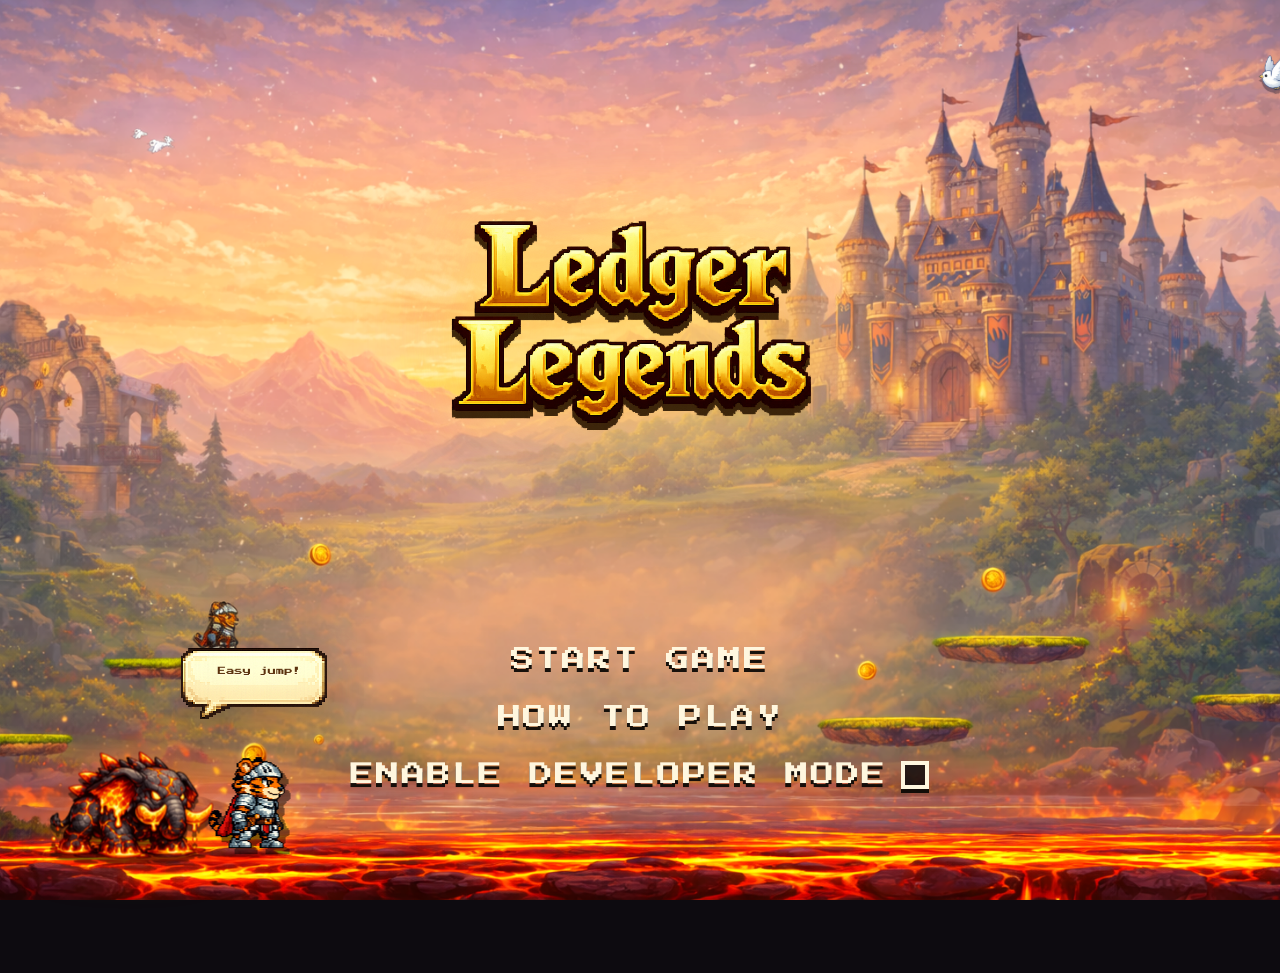
==== commit e03a4d9c: "Polish menu dialogue and mobile gameplay" ====
--- a/index.html
+++ b/index.html
@@ -37,7 +37,10 @@
     </main>
 
     <div class="menu-runner-lane" aria-hidden="true">
-        <div id="menuRunnerBubble" class="menu-runner-bubble">Easy jump!</div>
+        <div id="menuRunnerBubble" class="menu-runner-bubble">
+            <img class="menu-runner-bubble-image" src="assets/dialogue bubble.png" alt="">
+            <span id="menuRunnerBubbleText" class="menu-runner-bubble-text">Easy jump!</span>
+        </div>
         <img id="menuMonster" class="menu-monster-sprite" src="assets/monster-lava.png" alt="">
         <img id="menuRunner" class="menu-runner-sprite" src="assets/player_run.png" alt="">
     </div>
@@ -135,8 +138,9 @@
         const runner = document.getElementById("menuRunner");
         const monster = document.getElementById("menuMonster");
         const bubble = document.getElementById("menuRunnerBubble");
+        const bubbleText = document.getElementById("menuRunnerBubbleText");
         const birds = Array.from(document.querySelectorAll(".menu-bird"));
-        if (!(runner && monster && bubble)) {
+        if (!(runner && monster && bubble && bubbleText)) {
             return;
         }
 
@@ -150,7 +154,7 @@
             "assets/birdsprite_wingdown.png"
         ];
 
-        playerFrames.concat(birdFrames).concat(["assets/monster-lava.png", "assets/UI_title.png"]).forEach(function (src) {
+        playerFrames.concat(birdFrames).concat(["assets/monster-lava.png", "assets/UI_title.png", "assets/dialogue bubble.png"]).forEach(function (src) {
             const image = new Image();
             image.src = src;
         });
@@ -188,6 +192,32 @@
             return Math.max(28, window.innerWidth - (runner.offsetWidth || 140) - 28);
         }
 
+        function fitMenuBubbleText(text) {
+            const isCompactViewport = window.innerWidth <= 720;
+            const baseFontSize = isCompactViewport ? 6.75 : 8.25;
+            const minFontSize = isCompactViewport ? 5.25 : 5.75;
+            let fontSize = baseFontSize;
+            let lineHeight = fontSize <= 6 ? 1.02 : fontSize <= 7 ? 1.06 : 1.1;
+            let letterSpacing = fontSize <= 6 ? "0" : "0.01em";
+
+            bubbleText.textContent = text;
+            bubbleText.style.fontSize = `${fontSize}px`;
+            bubbleText.style.lineHeight = String(lineHeight);
+            bubbleText.style.letterSpacing = letterSpacing;
+
+            while (
+                fontSize > minFontSize &&
+                (bubbleText.scrollHeight > bubbleText.clientHeight || bubbleText.scrollWidth > bubbleText.clientWidth)
+            ) {
+                fontSize -= 0.25;
+                lineHeight = fontSize <= 6 ? 1.01 : fontSize <= 7 ? 1.04 : 1.08;
+                letterSpacing = fontSize <= 6 ? "0" : "0.008em";
+                bubbleText.style.fontSize = `${fontSize}px`;
+                bubbleText.style.lineHeight = String(lineHeight);
+                bubbleText.style.letterSpacing = letterSpacing;
+            }
+        }
+
         function nextMenuDialogueLine() {
             if (!dialogueState.deck.length) {
                 dialogueState.deck = shuffleList(MENU_DIALOGUE_LINES);
@@ -206,7 +236,7 @@
             const line = dialogueState.deck.shift();
             dialogueState.lastLine = line;
             dialogueState.currentLine = line;
-            bubble.textContent = line;
+            fitMenuBubbleText(line);
             return line;
         }
 
@@ -215,7 +245,7 @@
             runner.style.transform = "translate3d(28px, 0, 0) scaleX(1)";
             monster.style.transform = "translate3d(0, 0, 0) scaleX(1)";
             bubble.style.opacity = "1";
-            bubble.textContent = dialogueState.currentLine;
+            fitMenuBubbleText(dialogueState.currentLine);
             bubble.style.transform = "translate3d(-6px, -2px, 0) scale(1)";
 
             birdStates.forEach(function (birdState, index) {
--- a/styles.css
+++ b/styles.css
@@ -1,4 +1,9 @@
 @import url("https://fonts.googleapis.com/css2?family=Press+Start+2P&display=swap");
+
+:root {
+    --viewport-width: 100vw;
+    --viewport-height: 100dvh;
+}
 
 * {
     box-sizing: border-box;
@@ -31,11 +36,13 @@
     overflow: hidden;
     position: relative;
     color: var(--menu-text);
+    min-height: var(--viewport-height);
     background: linear-gradient(180deg, #f8d7b0 0%, #cf8b73 42%, #4f2745 100%);
 }
 
 body.game-screen {
     overflow: hidden;
+    min-height: var(--viewport-height);
     touch-action: none;
     -webkit-user-select: none;
     user-select: none;
@@ -48,6 +55,7 @@
 .menu-background {
     position: fixed;
     inset: 0;
+    min-height: var(--viewport-height);
     background: url("assets/menu-background.png") center center / cover no-repeat;
     pointer-events: none;
     filter: saturate(1.14) brightness(1.12);
@@ -512,7 +520,7 @@
 .menu-screen {
     position: relative;
     z-index: 3;
-    min-height: 100vh;
+    min-height: var(--viewport-height);
     display: flex;
     align-items: center;
     justify-content: center;
@@ -656,58 +664,55 @@
     left: 0;
     right: 0;
     bottom: max(8px, env(safe-area-inset-bottom, 0px));
-    height: 200px;
-    overflow: hidden;
+    height: 232px;
+    overflow: visible;
     pointer-events: none;
-    z-index: 2;
+    z-index: 4;
 }
 
 .menu-runner-bubble {
     position: absolute;
     left: 0;
-    bottom: 120px;
-    max-width: 260px;
-    padding: 12px 16px;
-    border: 4px solid #fff7df;
-    background: rgba(15, 11, 11, 0.96);
-    color: #fff7df;
-    font-size: clamp(0.56rem, 0.9vw, 0.72rem);
-    line-height: 1.5;
-    letter-spacing: 0.06em;
-    text-align: center;
-    box-shadow:
-        0 5px 0 rgba(13, 10, 6, 0.95),
-        0 0 14px rgba(255, 228, 92, 0.24);
+    bottom: 92px;
+    width: clamp(214px, 22vw, 282px);
+    aspect-ratio: 3 / 2;
     opacity: 0;
+    pointer-events: none;
     transform-origin: center bottom;
     transition: opacity 160ms linear, transform 160ms ease-out;
-}
-
-.menu-runner-bubble::after {
-    content: "";
+    z-index: 2;
+}
+
+.menu-runner-bubble-image {
+    display: block;
+    width: 100%;
+    height: 100%;
+    object-fit: contain;
+    image-rendering: pixelated;
+    image-rendering: crisp-edges;
+    filter: drop-shadow(0 10px 18px rgba(52, 32, 8, 0.24));
+    user-select: none;
+    -webkit-user-drag: none;
+}
+
+.menu-runner-bubble-text {
     position: absolute;
-    left: 50%;
-    bottom: -14px;
-    width: 0;
-    height: 0;
-    transform: translateX(-50%);
-    border-left: 10px solid transparent;
-    border-right: 10px solid transparent;
-    border-top: 14px solid #fff7df;
-}
-
-.menu-runner-bubble::before {
-    content: "";
-    position: absolute;
-    left: 50%;
-    bottom: -9px;
-    width: 0;
-    height: 0;
-    transform: translateX(-50%);
-    border-left: 7px solid transparent;
-    border-right: 7px solid transparent;
-    border-top: 11px solid rgba(15, 11, 11, 0.96);
-    z-index: 1;
+    inset: 22% 18% 41% 22%;
+    display: flex;
+    align-items: center;
+    justify-content: center;
+    overflow: hidden;
+    padding: 2px 0;
+    color: #5b320d;
+    font-family: "Press Start 2P", "Lucida Console", monospace;
+    font-size: 8.25px;
+    line-height: 1.1;
+    letter-spacing: 0.01em;
+    text-align: center;
+    text-shadow: 0 1px 0 rgba(255, 250, 226, 0.78);
+    overflow-wrap: anywhere;
+    word-break: break-word;
+    white-space: normal;
 }
 
 .menu-monster-sprite {
@@ -806,8 +811,8 @@
 
 canvas {
     display: block;
-    width: 100vw;
-    height: 100vh;
+    width: var(--viewport-width);
+    height: var(--viewport-height);
     background: #050816;
     touch-action: none;
 }
@@ -817,7 +822,7 @@
     left: 0;
     top: 0;
     z-index: 6;
-    width: clamp(220px, 25vw, 320px);
+    width: clamp(276px, 31vw, 384px);
     aspect-ratio: 3 / 2;
     opacity: 0;
     visibility: hidden;
@@ -844,7 +849,7 @@
 
 .player-dialogue-text {
     position: absolute;
-    inset: 18% 12% 34% 15%;
+    inset: 22% 18% 42% 22%;
     display: flex;
     align-items: center;
     justify-content: center;
@@ -852,14 +857,62 @@
     padding: 2px 0;
     color: #5b320d;
     font-family: "Press Start 2P", "Lucida Console", monospace;
-    font-size: 12px;
-    line-height: 1.22;
-    letter-spacing: 0.03em;
+    font-size: 8.5px;
+    line-height: 1.08;
+    letter-spacing: 0.01em;
     text-align: center;
     text-shadow: 0 1px 0 rgba(255, 250, 226, 0.78);
     overflow-wrap: anywhere;
     word-break: break-word;
     white-space: normal;
+}
+
+.mobile-controls {
+    position: fixed;
+    left: max(12px, env(safe-area-inset-left, 0px) + 12px);
+    right: max(12px, env(safe-area-inset-right, 0px) + 12px);
+    bottom: max(14px, env(safe-area-inset-bottom, 0px) + 14px);
+    z-index: 8;
+    display: none;
+    align-items: flex-end;
+    justify-content: space-between;
+    pointer-events: none;
+}
+
+.mobile-move-cluster {
+    display: flex;
+    gap: 12px;
+    pointer-events: none;
+}
+
+.touch-button {
+    min-width: 78px;
+    height: 78px;
+    padding: 0 16px;
+    border: 3px solid rgba(255, 228, 142, 0.72);
+    border-radius: 24px;
+    background: rgba(23, 17, 31, 0.76);
+    color: #fff3c2;
+    font-family: "Press Start 2P", "Lucida Console", monospace;
+    font-size: 0.62rem;
+    letter-spacing: 0.08em;
+    box-shadow:
+        inset 0 1px 0 rgba(255, 255, 255, 0.1),
+        0 12px 24px rgba(0, 0, 0, 0.28);
+    pointer-events: auto;
+    touch-action: none;
+    -webkit-user-select: none;
+    user-select: none;
+}
+
+.touch-button-jump {
+    min-width: 102px;
+}
+
+.touch-button.is-active {
+    transform: translateY(2px) scale(0.98);
+    background: rgba(64, 37, 14, 0.9);
+    border-color: rgba(255, 228, 142, 0.92);
 }
 
 .hud {
@@ -1316,13 +1369,13 @@
 
 @media (max-width: 720px) {
     .player-dialogue-bubble {
-        width: clamp(184px, 44vw, 240px);
+        width: clamp(216px, 50vw, 276px);
     }
 
     .player-dialogue-text {
-        inset: 20% 12% 36% 16%;
-        font-size: 9px;
-        line-height: 1.18;
+        inset: 22% 18% 44% 23%;
+        font-size: 6.75px;
+        line-height: 1.04;
     }
 
     .menu-screen {
@@ -1368,14 +1421,18 @@
     }
 
     .menu-runner-lane {
-        height: 150px;
+        height: 172px;
     }
 
     .menu-runner-bubble {
-        bottom: 102px;
-        max-width: 200px;
-        padding: 10px 12px;
-        font-size: 0.54rem;
+        bottom: 76px;
+        width: clamp(184px, 44vw, 226px);
+    }
+
+    .menu-runner-bubble-text {
+        inset: 23% 19% 43% 24%;
+        font-size: 6.5px;
+        line-height: 1.04;
     }
 
     .menu-monster-sprite {
@@ -1442,9 +1499,9 @@
         max-width: calc(100vw - 20px);
         white-space: normal;
         text-align: center;
-        font-size: 1.05rem;
-        line-height: 1.45;
-        padding: 14px 16px;
+        font-size: 0.92rem;
+        line-height: 1.35;
+        padding: 12px 14px;
     }
 
     .corner-controls {
@@ -1460,6 +1517,28 @@
         font-size: 0.76rem;
     }
 
+    .mobile-controls {
+        left: max(10px, env(safe-area-inset-left, 0px) + 10px);
+        right: max(10px, env(safe-area-inset-right, 0px) + 10px);
+        bottom: max(12px, env(safe-area-inset-bottom, 0px) + 12px);
+    }
+
+    .mobile-move-cluster {
+        gap: 10px;
+    }
+
+    .touch-button {
+        min-width: 70px;
+        height: 70px;
+        padding: 0 12px;
+        border-radius: 22px;
+        font-size: 0.56rem;
+    }
+
+    .touch-button-jump {
+        min-width: 94px;
+    }
+
     .scoreboard-current {
         grid-template-columns: 1fr;
     }
@@ -1484,22 +1563,157 @@
     }
 
     .question-box {
-        width: min(96vw, 76vh, 620px);
+        width: min(96vw, 78dvh, 560px);
     }
 
     .question-scroll-content {
-        inset: 25% 15% 18% 15%;
-        gap: 10px;
+        inset: 24% 14% 17% 14%;
+        gap: 8px;
     }
 
     .question-box .option-button {
-        font-size: 0.95rem;
-        gap: 10px;
+        font-size: 0.84rem;
+        gap: 8px;
     }
 
     .feedback {
-        min-height: 58px;
+        min-height: 48px;
         margin-bottom: 6px;
+    }
+}
+
+@media (max-width: 520px) {
+    .menu-screen {
+        padding: 44px 12px 112px;
+    }
+
+    .menu-stack {
+        width: 94vw;
+        gap: 16px;
+        transform: none;
+    }
+
+    .menu-title-wrap {
+        transform: none;
+    }
+
+    .menu-title-image {
+        width: min(430px, 92vw);
+    }
+
+    .menu-action,
+    .menu-toggle-row {
+        font-size: 0.84rem;
+        line-height: 1.5;
+    }
+
+    .menu-runner-lane {
+        height: 150px;
+        bottom: max(6px, env(safe-area-inset-bottom, 0px));
+    }
+
+    .menu-runner-bubble {
+        bottom: 68px;
+        width: clamp(164px, 42vw, 198px);
+    }
+
+    .menu-runner-bubble-text {
+        inset: 24% 20% 45% 24%;
+        font-size: 5.8px;
+        line-height: 1.02;
+    }
+
+    .menu-monster-sprite {
+        width: clamp(96px, 24vw, 126px);
+    }
+
+    .menu-runner-sprite {
+        width: clamp(84px, 22vw, 112px);
+    }
+
+    .hud {
+        width: calc(100vw - 14px);
+        top: calc(env(safe-area-inset-top, 0px) + 8px);
+    }
+
+    .hud-line {
+        font-size: 0.74rem;
+        line-height: 1.28;
+        padding: 10px 12px;
+        border-radius: 12px;
+    }
+
+    .corner-controls {
+        top: calc(env(safe-area-inset-top, 0px) + 10px);
+        right: calc(env(safe-area-inset-right, 0px) + 10px);
+    }
+
+    .corner-button {
+        min-width: 56px;
+        height: 34px;
+        padding: 0 10px;
+        font-size: 0.66rem;
+    }
+
+    .mobile-controls {
+        left: max(8px, env(safe-area-inset-left, 0px) + 8px);
+        right: max(8px, env(safe-area-inset-right, 0px) + 8px);
+        bottom: max(10px, env(safe-area-inset-bottom, 0px) + 10px);
+    }
+
+    .mobile-move-cluster {
+        gap: 8px;
+    }
+
+    .touch-button {
+        min-width: 62px;
+        height: 62px;
+        padding: 0 10px;
+        border-radius: 20px;
+        font-size: 0.48rem;
+    }
+
+    .touch-button-jump {
+        min-width: 84px;
+    }
+
+    .question-box {
+        width: min(98vw, 92dvh, 430px);
+    }
+
+    .question-scroll-content {
+        inset: 24.5% 12% 16.5% 12%;
+        gap: 7px;
+    }
+
+    .question-kicker {
+        font-size: 0.58rem;
+    }
+
+    .question-box h2 {
+        font-size: clamp(0.9rem, 4vw, 1.1rem);
+        line-height: 1.12;
+        max-width: 96%;
+    }
+
+    .question-box .option-button {
+        font-size: 0.74rem;
+        gap: 6px;
+    }
+
+    .question-box .option-number {
+        min-width: 1.4rem;
+    }
+
+    .feedback {
+        font-size: 0.76rem;
+        min-height: 40px;
+    }
+}
+
+@media (hover: none), (pointer: coarse) {
+    .mobile-controls {
+        display: flex;
     }
 }
 
@@ -1518,14 +1732,16 @@
     }
 
     .menu-runner-lane {
-        height: 120px;
+        height: 138px;
     }
 
     .menu-runner-bubble {
-        bottom: 92px;
-        max-width: 176px;
-        padding: 8px 10px;
-        font-size: 0.46rem;
+        bottom: 72px;
+        width: clamp(170px, 18vw, 206px);
+    }
+
+    .menu-runner-bubble-text {
+        font-size: 6px;
     }
 
     .menu-monster-sprite {
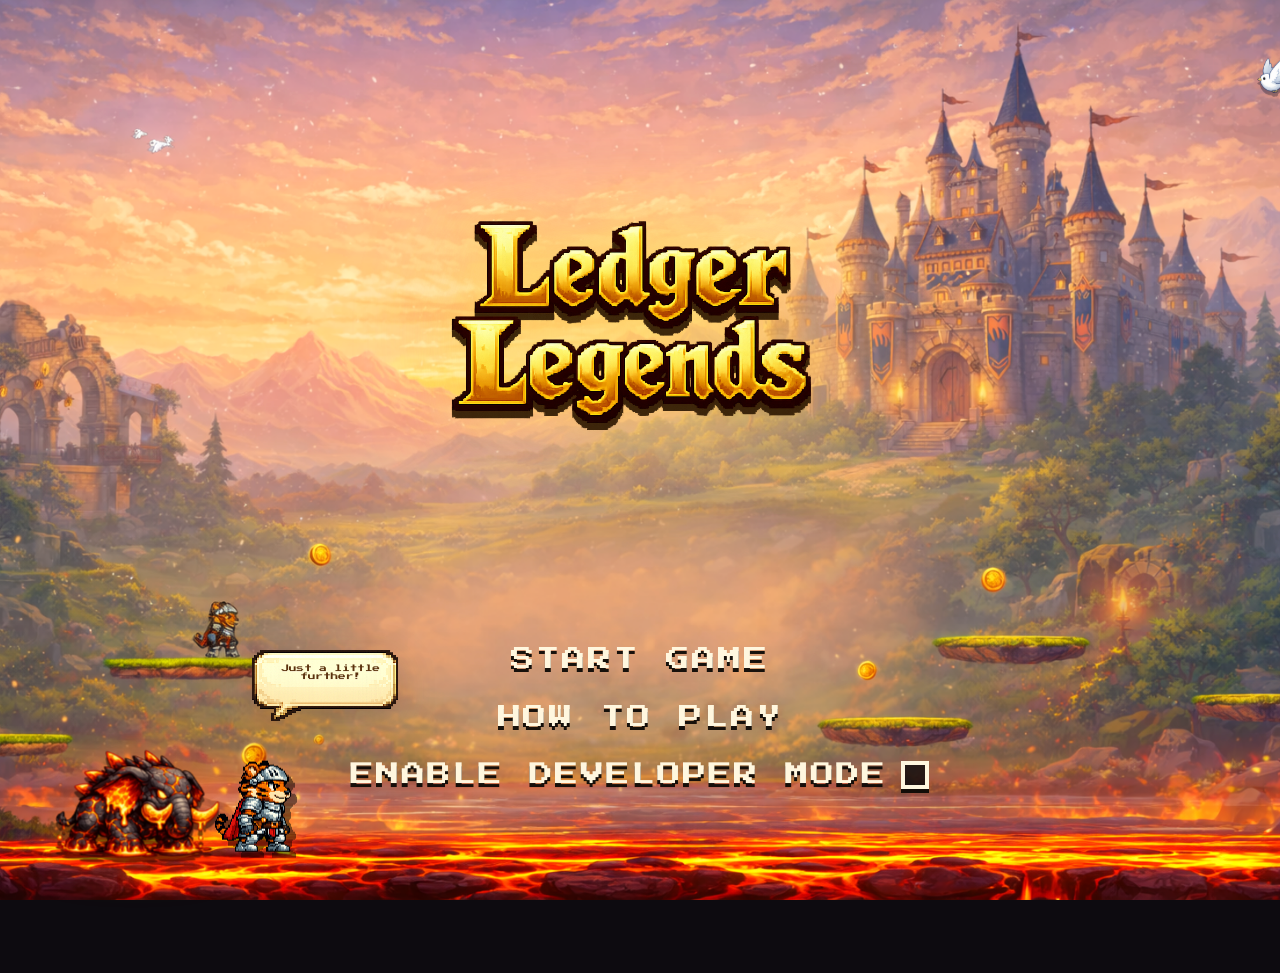
==== commit ce7d087e: "Tune hazards and pause behavior" ====
--- a/index.html
+++ b/index.html
@@ -192,30 +192,58 @@
             return Math.max(28, window.innerWidth - (runner.offsetWidth || 140) - 28);
         }
 
+        function positionMenuBubble(runnerX, runnerBob, direction, visible, bubbleLift) {
+            const runnerWidth = runner.offsetWidth || 140;
+            const bubbleWidth = bubble.offsetWidth || 180;
+            const headAnchor = direction === 1 ? 0.38 : 0.62;
+            const bubbleTailAnchor = 0.21;
+            const anchorX = runnerX + (runnerWidth * headAnchor);
+            const bubbleX = Math.max(
+                12,
+                Math.min(
+                    window.innerWidth - bubbleWidth - 12,
+                    anchorX - (bubbleWidth * bubbleTailAnchor)
+                )
+            );
+
+            bubble.style.opacity = visible ? "1" : "0";
+            bubble.style.transform = `translate3d(${bubbleX}px, ${runnerBob - 14 - bubbleLift}px, 0) scale(${visible ? 1 : 0.92})`;
+        }
+
         function fitMenuBubbleText(text) {
             const isCompactViewport = window.innerWidth <= 720;
-            const baseFontSize = isCompactViewport ? 6.75 : 8.25;
-            const minFontSize = isCompactViewport ? 5.25 : 5.75;
+            const baseFontSize = isCompactViewport ? 6.15 : 7.55;
+            const minFontSize = isCompactViewport ? 4.45 : 5;
             let fontSize = baseFontSize;
-            let lineHeight = fontSize <= 6 ? 1.02 : fontSize <= 7 ? 1.06 : 1.1;
-            let letterSpacing = fontSize <= 6 ? "0" : "0.01em";
+            let lineHeight = fontSize <= 5.2 ? 0.98 : fontSize <= 6.3 ? 1.01 : 1.05;
+            let letterSpacing = fontSize <= 5.2 ? "0" : "0.006em";
 
             bubbleText.textContent = text;
             bubbleText.style.fontSize = `${fontSize}px`;
             bubbleText.style.lineHeight = String(lineHeight);
             bubbleText.style.letterSpacing = letterSpacing;
+            bubbleText.style.transform = "scale(1)";
 
             while (
                 fontSize > minFontSize &&
                 (bubbleText.scrollHeight > bubbleText.clientHeight || bubbleText.scrollWidth > bubbleText.clientWidth)
             ) {
                 fontSize -= 0.25;
-                lineHeight = fontSize <= 6 ? 1.01 : fontSize <= 7 ? 1.04 : 1.08;
-                letterSpacing = fontSize <= 6 ? "0" : "0.008em";
+                lineHeight = fontSize <= 5.2 ? 0.98 : fontSize <= 6.2 ? 1 : 1.04;
+                letterSpacing = fontSize <= 5.2 ? "0" : "0.004em";
                 bubbleText.style.fontSize = `${fontSize}px`;
                 bubbleText.style.lineHeight = String(lineHeight);
                 bubbleText.style.letterSpacing = letterSpacing;
             }
+
+            const widthScale = bubbleText.scrollWidth > bubbleText.clientWidth
+                ? bubbleText.clientWidth / bubbleText.scrollWidth
+                : 1;
+            const heightScale = bubbleText.scrollHeight > bubbleText.clientHeight
+                ? bubbleText.clientHeight / bubbleText.scrollHeight
+                : 1;
+            const contentScale = Math.max(0.74, Math.min(1, widthScale, heightScale));
+            bubbleText.style.transform = contentScale < 0.999 ? `scale(${contentScale})` : "scale(1)";
         }
 
         function nextMenuDialogueLine() {
@@ -244,9 +272,8 @@
             runner.src = playerFrames[1];
             runner.style.transform = "translate3d(28px, 0, 0) scaleX(1)";
             monster.style.transform = "translate3d(0, 0, 0) scaleX(1)";
-            bubble.style.opacity = "1";
             fitMenuBubbleText(dialogueState.currentLine);
-            bubble.style.transform = "translate3d(-6px, -2px, 0) scale(1)";
+            positionMenuBubble(28, 0, 1, true, 0);
 
             birdStates.forEach(function (birdState, index) {
                 const staticX = 44 + index * 132;
@@ -303,18 +330,8 @@
                 nextMenuDialogueLine();
             }
 
-            const runnerWidth = runner.offsetWidth || 140;
-            const bubbleWidth = bubble.offsetWidth || 180;
-            const bubbleX = Math.max(
-                12,
-                Math.min(
-                    window.innerWidth - bubbleWidth - 12,
-                    chaseState.x + (runnerWidth * 0.5) - (bubbleWidth * 0.5)
-                )
-            );
             const bubbleLift = bubbleVisible ? Math.sin((bubblePhase / bubbleWindow) * Math.PI) * 7 : 0;
-            bubble.style.opacity = bubbleVisible ? "1" : "0";
-            bubble.style.transform = `translate3d(${bubbleX}px, ${runnerBob - 10 - bubbleLift}px, 0) scale(${bubbleVisible ? 1 : 0.92})`;
+            positionMenuBubble(chaseState.x, runnerBob, chaseState.direction, bubbleVisible, bubbleLift);
             dialogueState.lastVisible = bubbleVisible;
 
             birdStates.forEach(function (birdState, index) {
--- a/styles.css
+++ b/styles.css
@@ -697,7 +697,7 @@
 
 .menu-runner-bubble-text {
     position: absolute;
-    inset: 22% 18% 41% 22%;
+    inset: 24% 21% 43% 25%;
     display: flex;
     align-items: center;
     justify-content: center;
@@ -713,6 +713,7 @@
     overflow-wrap: anywhere;
     word-break: break-word;
     white-space: normal;
+    transform-origin: center center;
 }
 
 .menu-monster-sprite {
@@ -849,7 +850,7 @@
 
 .player-dialogue-text {
     position: absolute;
-    inset: 22% 18% 42% 22%;
+    inset: 24% 21% 44% 25%;
     display: flex;
     align-items: center;
     justify-content: center;
@@ -865,6 +866,7 @@
     overflow-wrap: anywhere;
     word-break: break-word;
     white-space: normal;
+    transform-origin: center center;
 }
 
 .mobile-controls {
@@ -1373,7 +1375,7 @@
     }
 
     .player-dialogue-text {
-        inset: 22% 18% 44% 23%;
+        inset: 24% 21% 46% 25%;
         font-size: 6.75px;
         line-height: 1.04;
     }
@@ -1430,7 +1432,7 @@
     }
 
     .menu-runner-bubble-text {
-        inset: 23% 19% 43% 24%;
+        inset: 25% 22% 45% 26%;
         font-size: 6.5px;
         line-height: 1.04;
     }
@@ -1618,7 +1620,7 @@
     }
 
     .menu-runner-bubble-text {
-        inset: 24% 20% 45% 24%;
+        inset: 26% 23% 47% 27%;
         font-size: 5.8px;
         line-height: 1.02;
     }
@@ -1741,6 +1743,7 @@
     }
 
     .menu-runner-bubble-text {
+        inset: 26% 23% 48% 27%;
         font-size: 6px;
     }
 
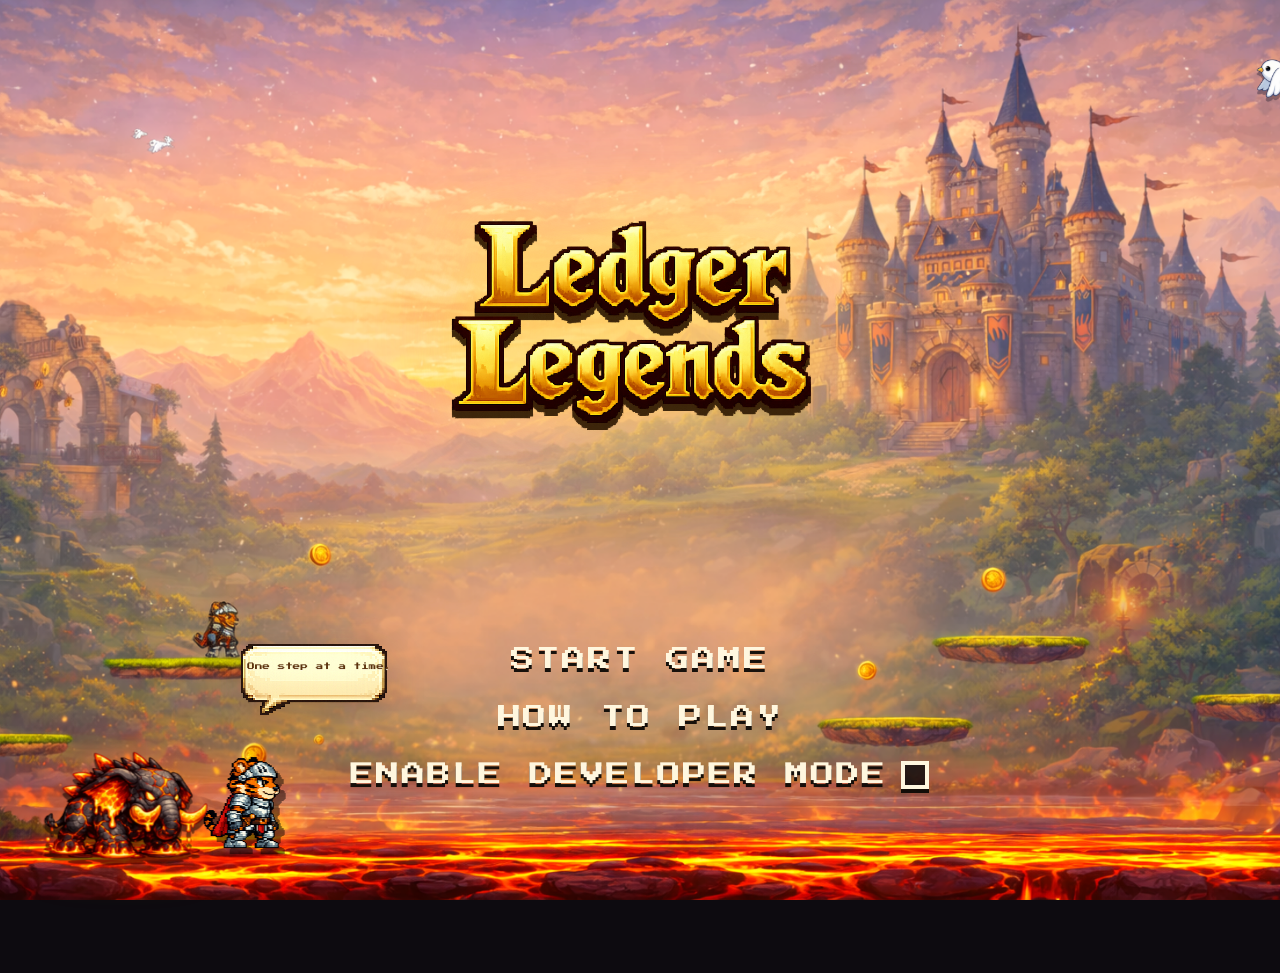
==== commit cc6526e0: "Refine menu flow and mobile UI scaling" ====
--- a/index.html
+++ b/index.html
@@ -7,7 +7,7 @@
     <title>Ledger Legends</title>
     <link rel="stylesheet" href="styles.css">
 </head>
-<body class="menu">
+<body class="menu" data-menu-view="main">
     <div class="menu-background" aria-hidden="true"></div>
     <div class="menu-bird-sky" aria-hidden="true">
         <img class="menu-bird menu-bird-one" src="assets/birdsprite_wingsup.png" alt="">
@@ -16,23 +16,55 @@
     </div>
 
     <main class="menu-screen">
-        <section class="menu-stack" aria-labelledby="menuTitle">
-            <h1 id="menuTitle" class="sr-only">Ledger Legends</h1>
-            <div class="menu-title-wrap" aria-hidden="true">
-                <img class="menu-title-image" src="assets/UI_title.png" alt="">
+        <section id="mainMenuScreen" class="menu-view menu-view-main" aria-labelledby="menuTitle">
+            <div class="menu-stack">
+                <h1 id="menuTitle" class="sr-only">Ledger Legends</h1>
+                <div class="menu-title-wrap" aria-hidden="true">
+                    <img class="menu-title-image" src="assets/UI_title.png" alt="">
+                </div>
+
+                <nav class="menu-list" aria-label="Main menu">
+                    <button id="startGameButton" class="menu-action" type="button">Start Game</button>
+                    <button id="howToPlayButton" class="menu-action" type="button">How to Play</button>
+                    <label class="menu-toggle-row" for="devModeToggle">
+                        <span class="menu-action-label">Enable Developer Mode</span>
+                        <span class="menu-toggle-control">
+                            <input id="devModeToggle" type="checkbox">
+                            <span class="menu-toggle-box" aria-hidden="true"></span>
+                        </span>
+                    </label>
+                </nav>
             </div>
-
-            <nav class="menu-list" aria-label="Main menu">
-                <button id="startGameButton" class="menu-action" type="button">Start Game</button>
-                <button id="howToPlayButton" class="menu-action" type="button">How to Play</button>
-                <label class="menu-toggle-row" for="devModeToggle">
-                    <span class="menu-action-label">Enable Developer Mode</span>
-                    <span class="menu-toggle-control">
-                        <input id="devModeToggle" type="checkbox">
-                        <span class="menu-toggle-box" aria-hidden="true"></span>
-                    </span>
-                </label>
-            </nav>
+        </section>
+
+        <section id="howToPlayScreen" class="menu-view menu-view-howto" aria-labelledby="howToPlayTitle" aria-hidden="true" inert>
+            <div class="how-screen-stack">
+                <h2 id="howToPlayTitle" class="how-screen-title">How to Play</h2>
+
+                <div class="how-screen-copy" aria-label="Instructions and controls">
+                    <section class="how-screen-section" aria-labelledby="howToPlayBasicsTitle">
+                        <h3 id="howToPlayBasicsTitle" class="how-screen-section-title">Instructions</h3>
+                        <ul class="how-screen-list">
+                            <li>Jump between platforms and keep your run alive.</li>
+                            <li>Avoid the lava, arrows, and other hazards in your path.</li>
+                            <li>Answer accounting questions when danger catches up to you.</li>
+                            <li>Push for the highest distance you can reach.</li>
+                        </ul>
+                    </section>
+
+                    <section class="how-screen-section" aria-labelledby="howToPlayControlsTitle">
+                        <h3 id="howToPlayControlsTitle" class="how-screen-section-title">Controls</h3>
+                        <ul class="how-screen-list">
+                            <li>Move: <span class="how-screen-inline">A / D</span> or <span class="how-screen-inline">Left / Right</span></li>
+                            <li>Jump: <span class="how-screen-inline">Space</span>, <span class="how-screen-inline">W</span>, or <span class="how-screen-inline">Up</span></li>
+                            <li>Mobile: Use the on-screen <span class="how-screen-inline">Left</span>, <span class="how-screen-inline">Right</span>, and <span class="how-screen-inline">Jump</span> buttons</li>
+                            <li>Touch or click prompts when the game asks for an answer.</li>
+                        </ul>
+                    </section>
+                </div>
+
+                <button id="backToMenuButton" class="menu-action menu-back-action" type="button">Back</button>
+            </div>
         </section>
     </main>
 
@@ -88,12 +120,11 @@
         "One question at a time.",
         "I'm passing this. No matter what."
     ];
-    const HOW_TO_PLAY_MESSAGE = [
-        "Desktop: Arrow keys or A/D move.",
-        "Jump: Space, Up, or W.",
-        "Mobile: Hold left or right side to move and tap to jump.",
-        "Falling in lava triggers an accounting challenge."
-    ].join("\n");
+    const MENU_VIEWS = {
+        MAIN: "main",
+        HOW_TO_PLAY: "how-to-play"
+    };
+    let menuView = MENU_VIEWS.MAIN;
 
     function readGameSettings() {
         try {
@@ -117,8 +148,35 @@
         window.location.href = "game.html";
     }
 
+    function setMenuView(nextView, focusTargetId) {
+        const mainMenuScreen = document.getElementById("mainMenuScreen");
+        const howToPlayScreen = document.getElementById("howToPlayScreen");
+        const safeView = nextView === MENU_VIEWS.HOW_TO_PLAY ? MENU_VIEWS.HOW_TO_PLAY : MENU_VIEWS.MAIN;
+        const showingHowToPlay = safeView === MENU_VIEWS.HOW_TO_PLAY;
+        menuView = safeView;
+
+        document.body.dataset.menuView = safeView;
+        mainMenuScreen.setAttribute("aria-hidden", showingHowToPlay ? "true" : "false");
+        howToPlayScreen.setAttribute("aria-hidden", showingHowToPlay ? "false" : "true");
+        mainMenuScreen.inert = showingHowToPlay;
+        howToPlayScreen.inert = !showingHowToPlay;
+
+        if (focusTargetId) {
+            const focusTarget = document.getElementById(focusTargetId);
+            if (focusTarget) {
+                window.requestAnimationFrame(function () {
+                    focusTarget.focus({ preventScroll: true });
+                });
+            }
+        }
+    }
+
     function showHowToPlay() {
-        window.alert(HOW_TO_PLAY_MESSAGE);
+        setMenuView(MENU_VIEWS.HOW_TO_PLAY, "backToMenuButton");
+    }
+
+    function showMainMenu() {
+        setMenuView(MENU_VIEWS.MAIN, "howToPlayButton");
     }
 
     function shuffleList(list) {
@@ -381,11 +439,20 @@
         const devModeToggle = document.getElementById("devModeToggle");
         const startGameButton = document.getElementById("startGameButton");
         const howToPlayButton = document.getElementById("howToPlayButton");
+        const backToMenuButton = document.getElementById("backToMenuButton");
 
         startGameButton.addEventListener("click", launchGame);
         howToPlayButton.addEventListener("click", showHowToPlay);
+        backToMenuButton.addEventListener("click", showMainMenu);
         devModeToggle.addEventListener("change", saveGameSettings);
+        window.addEventListener("keydown", function (event) {
+            if (event.key === "Escape" && menuView === MENU_VIEWS.HOW_TO_PLAY) {
+                showMainMenu();
+            }
+        });
+
         devModeToggle.checked = !!settings.devMode;
+        setMenuView(MENU_VIEWS.MAIN);
         startMenuScene();
     })();
     </script>
--- a/styles.css
+++ b/styles.css
@@ -3,6 +3,15 @@
 :root {
     --viewport-width: 100vw;
     --viewport-height: 100dvh;
+    --ui-scale-x: 1;
+    --ui-scale-y: 1;
+    --ui-scale-raw: 1;
+    --ui-scale: 1;
+    --overlay-scale: 1;
+    --touch-ui-scale: 1;
+    --ui-edge-padding: 20px;
+    --ui-corner-margin: 22px;
+    --ui-overlay-padding: 24px;
 }
 
 * {
@@ -521,11 +530,42 @@
     position: relative;
     z-index: 3;
     min-height: var(--viewport-height);
+    display: grid;
+    place-items: center;
+    padding: clamp(40px, 8vh, 78px) 24px clamp(132px, 18vh, 184px);
+    text-align: center;
+    overflow: hidden;
+}
+
+.menu-view {
+    grid-area: 1 / 1;
+    width: min(960px, 100%);
     display: flex;
     align-items: center;
     justify-content: center;
-    padding: clamp(40px, 8vh, 78px) 24px clamp(132px, 18vh, 184px);
-    text-align: center;
+    transition: opacity 180ms linear, transform 180ms ease-out;
+}
+
+.menu-view-main {
+    z-index: 2;
+}
+
+.menu-view-howto {
+    z-index: 3;
+}
+
+body[data-menu-view="main"] .menu-view-main,
+body[data-menu-view="how-to-play"] .menu-view-howto {
+    opacity: 1;
+    pointer-events: auto;
+    transform: translateY(0);
+}
+
+body[data-menu-view="main"] .menu-view-howto,
+body[data-menu-view="how-to-play"] .menu-view-main {
+    opacity: 0;
+    pointer-events: none;
+    transform: translateY(18px);
 }
 
 .menu-stack {
@@ -535,6 +575,79 @@
     width: min(860px, 94vw);
     gap: 28px;
     transform: translateY(-18px);
+}
+
+.how-screen-stack {
+    display: flex;
+    flex-direction: column;
+    align-items: center;
+    justify-content: center;
+    width: min(720px, 100%);
+    gap: 24px;
+    transform: translateY(-8px);
+}
+
+.how-screen-title {
+    margin: 0;
+    color: #fff8ca;
+    font-size: clamp(1.8rem, 4vw, 3rem);
+    line-height: 1.2;
+    letter-spacing: 0.12em;
+    text-transform: uppercase;
+    text-shadow:
+        0 5px 0 rgba(43, 24, 4, 0.96),
+        0 0 18px rgba(255, 224, 113, 0.42);
+}
+
+.how-screen-copy {
+    display: grid;
+    gap: 22px;
+    justify-items: center;
+    width: min(700px, 100%);
+}
+
+.how-screen-section {
+    display: grid;
+    gap: 12px;
+    justify-items: center;
+    width: 100%;
+}
+
+.how-screen-section-title {
+    margin: 0;
+    color: #ffe36b;
+    font-size: clamp(0.82rem, 1.35vw, 1rem);
+    line-height: 1.45;
+    letter-spacing: 0.14em;
+    text-transform: uppercase;
+    text-shadow: 0 3px 0 rgba(43, 24, 4, 0.94);
+}
+
+.how-screen-list {
+    list-style: none;
+    display: grid;
+    gap: 12px;
+    margin: 0;
+    padding: 0;
+    width: min(640px, 100%);
+}
+
+.how-screen-list li {
+    color: #fff8e4;
+    font-size: clamp(0.84rem, 1.28vw, 1rem);
+    line-height: 1.7;
+    letter-spacing: 0.04em;
+    text-shadow:
+        0 3px 0 rgba(28, 19, 8, 0.88),
+        0 0 12px rgba(255, 233, 164, 0.16);
+}
+
+.how-screen-inline {
+    color: #ffe36b;
+}
+
+.menu-back-action {
+    margin-top: 10px;
 }
 
 .menu-title-wrap {
@@ -668,6 +781,12 @@
     overflow: visible;
     pointer-events: none;
     z-index: 4;
+    transition: opacity 160ms linear, transform 160ms ease-out;
+}
+
+body[data-menu-view="how-to-play"] .menu-runner-lane {
+    opacity: 0;
+    transform: translateY(14px);
 }
 
 .menu-runner-bubble {
@@ -823,7 +942,7 @@
     left: 0;
     top: 0;
     z-index: 6;
-    width: clamp(276px, 31vw, 384px);
+    width: clamp(316px, 35vw, 442px);
     aspect-ratio: 3 / 2;
     opacity: 0;
     visibility: hidden;
@@ -850,12 +969,12 @@
 
 .player-dialogue-text {
     position: absolute;
-    inset: 24% 21% 44% 25%;
+    inset: 24.5% 24% 45.5% 29%;
     display: flex;
     align-items: center;
     justify-content: center;
     overflow: hidden;
-    padding: 2px 0;
+    padding: 3px 4px 0;
     color: #5b320d;
     font-family: "Press Start 2P", "Lucida Console", monospace;
     font-size: 8.5px;
@@ -871,9 +990,9 @@
 
 .mobile-controls {
     position: fixed;
-    left: max(12px, env(safe-area-inset-left, 0px) + 12px);
-    right: max(12px, env(safe-area-inset-right, 0px) + 12px);
-    bottom: max(14px, env(safe-area-inset-bottom, 0px) + 14px);
+    left: max(var(--ui-edge-padding), calc(env(safe-area-inset-left, 0px) + var(--ui-edge-padding)));
+    right: max(var(--ui-edge-padding), calc(env(safe-area-inset-right, 0px) + var(--ui-edge-padding)));
+    bottom: max(calc(var(--ui-edge-padding) + 2px), calc(env(safe-area-inset-bottom, 0px) + var(--ui-edge-padding) + 2px));
     z-index: 8;
     display: none;
     align-items: flex-end;
@@ -883,20 +1002,20 @@
 
 .mobile-move-cluster {
     display: flex;
-    gap: 12px;
+    gap: calc(8px + 4px * var(--touch-ui-scale));
     pointer-events: none;
 }
 
 .touch-button {
-    min-width: 78px;
-    height: 78px;
-    padding: 0 16px;
-    border: 3px solid rgba(255, 228, 142, 0.72);
-    border-radius: 24px;
+    min-width: calc(60px + 18px * var(--touch-ui-scale));
+    height: calc(60px + 18px * var(--touch-ui-scale));
+    padding: 0 calc(10px + 6px * var(--touch-ui-scale));
+    border: calc(2px + 1px * var(--touch-ui-scale)) solid rgba(255, 228, 142, 0.72);
+    border-radius: calc(18px + 6px * var(--touch-ui-scale));
     background: rgba(23, 17, 31, 0.76);
     color: #fff3c2;
     font-family: "Press Start 2P", "Lucida Console", monospace;
-    font-size: 0.62rem;
+    font-size: calc(0.46rem + 0.16rem * var(--touch-ui-scale));
     letter-spacing: 0.08em;
     box-shadow:
         inset 0 1px 0 rgba(255, 255, 255, 0.1),
@@ -908,7 +1027,7 @@
 }
 
 .touch-button-jump {
-    min-width: 102px;
+    min-width: calc(80px + 22px * var(--touch-ui-scale));
 }
 
 .touch-button.is-active {
@@ -919,23 +1038,23 @@
 
 .hud {
     position: fixed;
-    top: calc(env(safe-area-inset-top, 0px) + 16px);
+    top: calc(env(safe-area-inset-top, 0px) + var(--ui-corner-margin) - 2px);
     left: 50%;
     transform: translateX(-50%);
     z-index: 4;
-    width: min(92vw, 720px);
+    width: min(calc(var(--viewport-width) - (2 * var(--ui-edge-padding))), calc(460px + 260px * var(--ui-scale)));
 }
 
 .hud-line {
     width: 100%;
-    padding: 12px 20px;
-    border-radius: 14px;
+    padding: calc(10px + 2px * var(--ui-scale)) calc(14px + 6px * var(--ui-scale));
+    border-radius: calc(12px + 2px * var(--ui-scale));
     background: rgba(10, 14, 28, 0.82);
     border: 1px solid rgba(251, 191, 36, 0.24);
     box-shadow: 0 16px 40px rgba(0, 0, 0, 0.34);
     backdrop-filter: blur(10px);
     color: #fff7ed;
-    font-size: clamp(1rem, 1.3vw, 1.14rem);
+    font-size: calc(0.78rem + 0.28rem * var(--ui-scale));
     letter-spacing: 0.03em;
     white-space: nowrap;
     text-align: center;
@@ -943,23 +1062,23 @@
 
 .corner-controls {
     position: fixed;
-    top: calc(env(safe-area-inset-top, 0px) + 18px);
-    right: calc(env(safe-area-inset-right, 0px) + 18px);
+    top: calc(env(safe-area-inset-top, 0px) + var(--ui-corner-margin));
+    right: calc(env(safe-area-inset-right, 0px) + var(--ui-corner-margin));
     z-index: 5;
     display: flex;
-    gap: 10px;
+    gap: calc(6px + 4px * var(--ui-scale));
 }
 
 .corner-button {
-    min-width: 70px;
-    height: 38px;
-    padding: 0 14px;
+    min-width: calc(52px + 18px * var(--ui-scale));
+    height: calc(30px + 8px * var(--ui-scale));
+    padding: 0 calc(8px + 6px * var(--ui-scale));
     border: 1px solid rgba(255, 247, 237, 0.18);
     border-radius: 999px;
     background: rgba(10, 14, 28, 0.46);
     color: #fff7ed;
     font: inherit;
-    font-size: 0.82rem;
+    font-size: calc(0.62rem + 0.2rem * var(--ui-scale));
     letter-spacing: 0.02em;
     cursor: pointer;
     opacity: 0.78;
@@ -1037,24 +1156,26 @@
     z-index: 9;
     display: grid;
     place-items: center;
-    padding: 24px;
+    padding: var(--ui-overlay-padding);
     background: rgba(5, 8, 22, 0.72);
     backdrop-filter: blur(10px);
 }
 
 .overlay-card {
-    width: min(980px, 100%);
-    padding: 32px;
-    border-radius: 28px;
+    width: min(calc(400px + 580px * var(--overlay-scale)), calc(var(--viewport-width) - (2 * var(--ui-overlay-padding))));
+    max-height: calc(var(--viewport-height) - (2 * var(--ui-overlay-padding)));
+    padding: calc(18px + 14px * var(--overlay-scale));
+    border-radius: calc(18px + 10px * var(--overlay-scale));
     background:
         radial-gradient(circle at top, rgba(249, 115, 22, 0.18), transparent 34%),
         rgba(13, 18, 33, 0.94);
     border: 1px solid rgba(251, 191, 36, 0.26);
     box-shadow: 0 24px 80px rgba(0, 0, 0, 0.42);
+    overflow: auto;
 }
 
 .compact-card {
-    width: min(580px, 100%);
+    width: min(calc(340px + 240px * var(--overlay-scale)), calc(var(--viewport-width) - (2 * var(--ui-overlay-padding))));
 }
 
 .scroll-surface {
@@ -1066,20 +1187,21 @@
 
 .pause-card {
     position: relative;
-    width: min(80vw, 62vh, 500px);
+    width: min(calc(320px + 180px * var(--overlay-scale)), calc(var(--viewport-width) - (2 * var(--ui-overlay-padding))), calc(var(--viewport-height) * 0.72));
     aspect-ratio: 1 / 1;
     padding: 0;
     text-align: center;
+    overflow: visible;
 }
 
 .pause-scroll-content {
     position: absolute;
-    inset: 24% 19% 21% 19%;
+    inset: 24.5% 18.5% 20.5% 18.5%;
     display: flex;
     flex-direction: column;
     align-items: center;
     justify-content: center;
-    gap: 6px;
+    gap: calc(4px + 2px * var(--overlay-scale));
 }
 
 .pause-card h2,
@@ -1146,8 +1268,8 @@
 
 .gameover-image {
     display: block;
-    width: min(460px, 80vw);
-    margin: 0 auto 18px;
+    width: min(calc(220px + 240px * var(--overlay-scale)), calc(var(--viewport-width) - (2 * var(--ui-overlay-padding))));
+    margin: 0 auto calc(12px + 6px * var(--overlay-scale));
     animation: pulseGameOver 1.8s ease-in-out infinite;
 }
 
@@ -1174,23 +1296,27 @@
 .overlay-card p {
     color: #ffedd5;
     line-height: 1.65;
+    font-size: calc(0.78rem + 0.18rem * var(--overlay-scale));
 }
 
 .scoreboard-card {
     text-align: center;
+    display: grid;
+    gap: calc(8px + 4px * var(--overlay-scale));
+    align-content: start;
 }
 
 .scoreboard-current {
     display: grid;
     grid-template-columns: repeat(3, minmax(0, 1fr));
-    gap: 12px;
-    margin: 20px 0 16px;
+    gap: calc(8px + 4px * var(--overlay-scale));
+    margin: calc(14px + 6px * var(--overlay-scale)) 0 calc(12px + 4px * var(--overlay-scale));
 }
 
 .scoreboard-current p {
     margin: 0;
-    padding: 14px;
-    border-radius: 16px;
+    padding: calc(10px + 4px * var(--overlay-scale));
+    border-radius: calc(12px + 4px * var(--overlay-scale));
     background: rgba(255, 255, 255, 0.04);
     border: 1px solid rgba(255, 255, 255, 0.06);
 }
@@ -1198,25 +1324,26 @@
 .initials-row {
     display: flex;
     align-items: center;
-    gap: 12px;
+    gap: calc(8px + 4px * var(--overlay-scale));
     justify-content: center;
-    margin: 18px 0;
+    margin: calc(14px + 4px * var(--overlay-scale)) 0;
 }
 
 .initials-row input {
-    width: 96px;
-    padding: 12px 14px;
-    border-radius: 12px;
+    width: calc(76px + 20px * var(--overlay-scale));
+    padding: calc(8px + 4px * var(--overlay-scale)) calc(10px + 4px * var(--overlay-scale));
+    border-radius: calc(8px + 4px * var(--overlay-scale));
     border: 1px solid rgba(255, 247, 237, 0.18);
     background: rgba(255, 255, 255, 0.06);
     color: #fff7ed;
     text-transform: uppercase;
     text-align: center;
+    font-size: calc(0.78rem + 0.08rem * var(--overlay-scale));
 }
 
 .scoreboard-table-wrap {
     overflow: auto;
-    margin: 16px 0 22px;
+    margin: calc(12px + 4px * var(--overlay-scale)) 0 calc(14px + 8px * var(--overlay-scale));
 }
 
 .scoreboard-table {
@@ -1226,9 +1353,10 @@
 
 .scoreboard-table th,
 .scoreboard-table td {
-    padding: 12px 10px;
+    padding: calc(8px + 4px * var(--overlay-scale)) calc(6px + 4px * var(--overlay-scale));
     text-align: center;
     border-bottom: 1px solid rgba(255, 255, 255, 0.08);
+    font-size: calc(0.68rem + 0.18rem * var(--overlay-scale));
 }
 
 .scoreboard-table th {
@@ -1242,7 +1370,7 @@
 .scoreboard-actions,
 .overlay-actions {
     display: flex;
-    gap: 12px;
+    gap: calc(8px + 4px * var(--overlay-scale));
     justify-content: center;
     flex-wrap: wrap;
 }
@@ -1371,23 +1499,47 @@
 
 @media (max-width: 720px) {
     .player-dialogue-bubble {
-        width: clamp(216px, 50vw, 276px);
+        width: clamp(248px, 58vw, 320px);
     }
 
     .player-dialogue-text {
-        inset: 24% 21% 46% 25%;
+        inset: 25% 24.5% 46.5% 29.5%;
         font-size: 6.75px;
         line-height: 1.04;
     }
 
     .menu-screen {
         padding: 64px 16px 118px;
+    }
+
+    .menu-view {
+        width: 100%;
     }
 
     .menu-stack {
         width: min(560px, 94vw);
         gap: 20px;
         transform: translateY(-6px);
+    }
+
+    .how-screen-stack {
+        width: min(560px, 100%);
+        gap: 18px;
+        transform: none;
+    }
+
+    .how-screen-copy {
+        gap: 18px;
+    }
+
+    .how-screen-list {
+        gap: 10px;
+        width: min(500px, 100%);
+    }
+
+    .how-screen-list li {
+        font-size: 0.78rem;
+        line-height: 1.72;
     }
 
     .menu-title-wrap {
@@ -1589,10 +1741,42 @@
         padding: 44px 12px 112px;
     }
 
+    .menu-view {
+        width: 100%;
+    }
+
     .menu-stack {
         width: 94vw;
         gap: 16px;
         transform: none;
+    }
+
+    .how-screen-stack {
+        width: 100%;
+        gap: 16px;
+    }
+
+    .how-screen-title {
+        font-size: clamp(1.45rem, 9vw, 2.2rem);
+        letter-spacing: 0.1em;
+    }
+
+    .how-screen-section-title {
+        font-size: 0.7rem;
+    }
+
+    .how-screen-copy {
+        gap: 16px;
+    }
+
+    .how-screen-list {
+        gap: 8px;
+        width: min(100%, 92vw);
+    }
+
+    .how-screen-list li {
+        font-size: 0.66rem;
+        line-height: 1.7;
     }
 
     .menu-title-wrap {
@@ -1733,6 +1917,24 @@
         transform: translateX(8px);
     }
 
+    .how-screen-stack {
+        gap: 16px;
+        transform: none;
+    }
+
+    .how-screen-copy {
+        gap: 14px;
+    }
+
+    .how-screen-list {
+        gap: 8px;
+    }
+
+    .how-screen-list li {
+        font-size: 0.76rem;
+        line-height: 1.58;
+    }
+
     .menu-runner-lane {
         height: 138px;
     }
@@ -1757,7 +1959,79 @@
     }
 }
 
+@media (max-width: 900px), (pointer: coarse) {
+    .corner-controls {
+        top: calc(env(safe-area-inset-top, 0px) + var(--ui-corner-margin));
+        right: calc(env(safe-area-inset-right, 0px) + var(--ui-corner-margin));
+        gap: calc(6px + 4px * var(--ui-scale));
+    }
+
+    .corner-button {
+        min-width: calc(52px + 18px * var(--ui-scale));
+        height: calc(30px + 8px * var(--ui-scale));
+        padding: 0 calc(8px + 6px * var(--ui-scale));
+        font-size: calc(0.62rem + 0.2rem * var(--ui-scale));
+    }
+
+    .mobile-controls {
+        left: max(var(--ui-edge-padding), calc(env(safe-area-inset-left, 0px) + var(--ui-edge-padding)));
+        right: max(var(--ui-edge-padding), calc(env(safe-area-inset-right, 0px) + var(--ui-edge-padding)));
+        bottom: max(calc(var(--ui-edge-padding) + 2px), calc(env(safe-area-inset-bottom, 0px) + var(--ui-edge-padding) + 2px));
+    }
+
+    .mobile-move-cluster {
+        gap: calc(8px + 4px * var(--touch-ui-scale));
+    }
+
+    .touch-button {
+        min-width: calc(60px + 18px * var(--touch-ui-scale));
+        height: calc(60px + 18px * var(--touch-ui-scale));
+        padding: 0 calc(10px + 6px * var(--touch-ui-scale));
+        border-radius: calc(18px + 6px * var(--touch-ui-scale));
+        font-size: calc(0.46rem + 0.16rem * var(--touch-ui-scale));
+    }
+
+    .touch-button-jump {
+        min-width: calc(80px + 22px * var(--touch-ui-scale));
+    }
+
+    .game-overlay {
+        padding: var(--ui-overlay-padding);
+    }
+
+    .overlay-card {
+        width: min(calc(360px + 500px * var(--overlay-scale)), calc(var(--viewport-width) - (2 * var(--ui-overlay-padding))));
+        max-height: calc(var(--viewport-height) - (2 * var(--ui-overlay-padding)));
+    }
+
+    .compact-card {
+        width: min(calc(320px + 220px * var(--overlay-scale)), calc(var(--viewport-width) - (2 * var(--ui-overlay-padding))));
+    }
+
+    .pause-card {
+        width: min(calc(300px + 160px * var(--overlay-scale)), calc(var(--viewport-width) - (2 * var(--ui-overlay-padding))), calc(var(--viewport-height) * 0.7));
+    }
+
+    .scoreboard-card {
+        gap: calc(8px + 4px * var(--overlay-scale));
+    }
+
+    .scoreboard-current {
+        grid-template-columns: 1fr;
+    }
+
+    .initials-row {
+        flex-direction: column;
+        align-items: stretch;
+    }
+}
+
 @media (prefers-reduced-motion: reduce) {
+    .menu-view,
+    .menu-runner-lane {
+        transition: none;
+    }
+
     .menu-action,
     .menu-toggle-row,
     .menu-toggle-box,
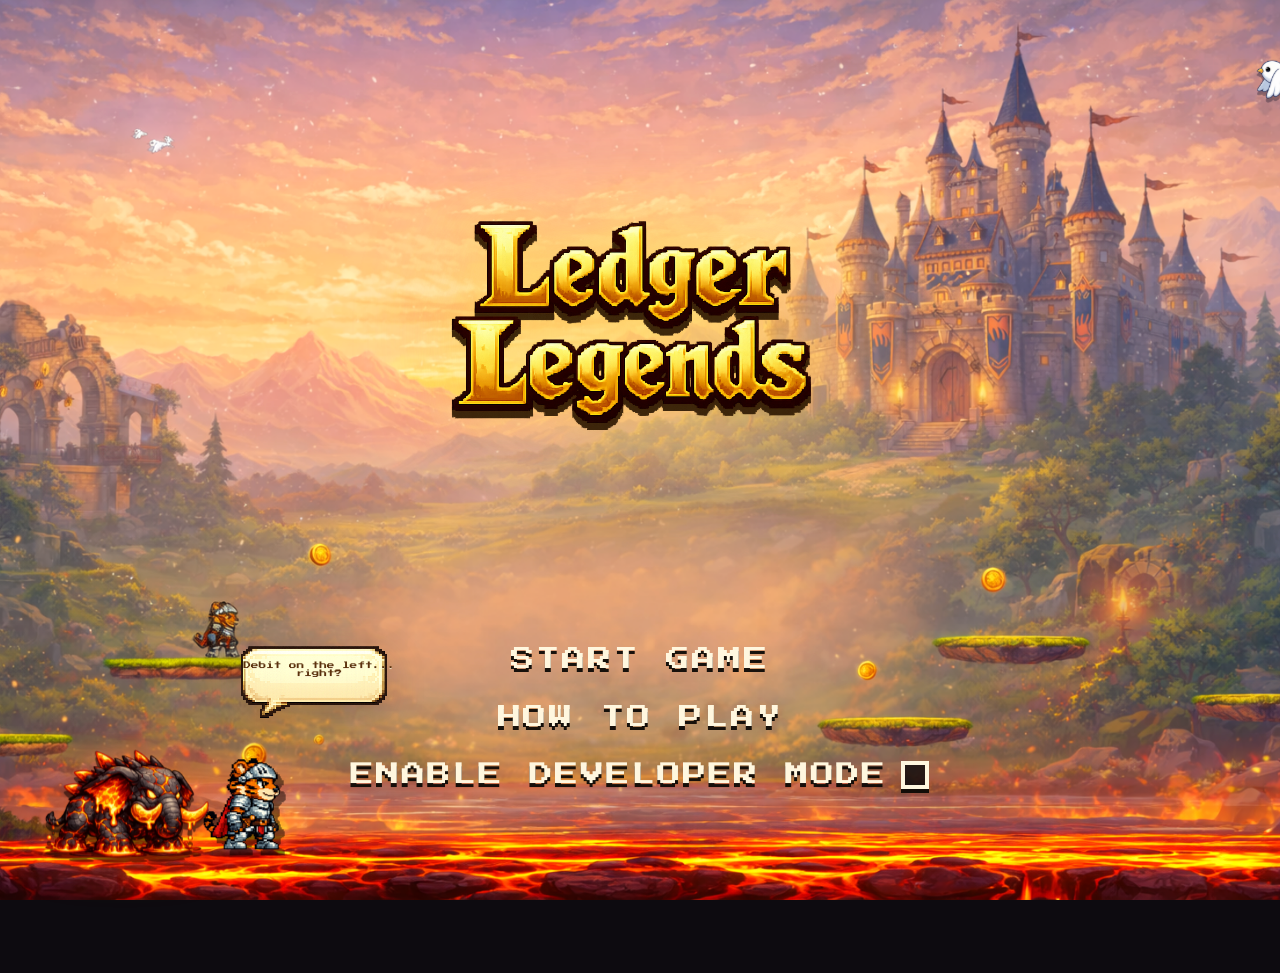
==== commit aa507972: "Add retro HUD, grade system, and shield pickup" ====
--- a/index.html
+++ b/index.html
@@ -79,6 +79,7 @@
 
     <script>
     const SETTINGS_STORAGE_KEY = "ledger-legends-settings";
+    const SESSION_SETTINGS_STORAGE_KEY = "ledger-legends-session-settings";
     const MENU_DIALOGUE_LINES = [
         "Easy jump!",
         "Stay focused!",
@@ -136,15 +137,27 @@
 
     function saveGameSettings() {
         const settings = readGameSettings();
+        window.localStorage.setItem(SETTINGS_STORAGE_KEY, JSON.stringify({
+            category: typeof settings.category === "string" ? settings.category : "mixed"
+        }));
+    }
+
+    function saveLaunchSettings() {
         const devMode = document.getElementById("devModeToggle").checked;
-        window.localStorage.setItem(SETTINGS_STORAGE_KEY, JSON.stringify({
-            category: typeof settings.category === "string" ? settings.category : "mixed",
+        window.sessionStorage.setItem(SESSION_SETTINGS_STORAGE_KEY, JSON.stringify({
             devMode: devMode
         }));
     }
 
+    function resetLaunchSettings() {
+        window.sessionStorage.setItem(SESSION_SETTINGS_STORAGE_KEY, JSON.stringify({
+            devMode: false
+        }));
+    }
+
     function launchGame() {
         saveGameSettings();
+        saveLaunchSettings();
         window.location.href = "game.html";
     }
 
@@ -435,7 +448,6 @@
     }
 
     (function initMenu() {
-        const settings = readGameSettings();
         const devModeToggle = document.getElementById("devModeToggle");
         const startGameButton = document.getElementById("startGameButton");
         const howToPlayButton = document.getElementById("howToPlayButton");
@@ -444,14 +456,15 @@
         startGameButton.addEventListener("click", launchGame);
         howToPlayButton.addEventListener("click", showHowToPlay);
         backToMenuButton.addEventListener("click", showMainMenu);
-        devModeToggle.addEventListener("change", saveGameSettings);
         window.addEventListener("keydown", function (event) {
             if (event.key === "Escape" && menuView === MENU_VIEWS.HOW_TO_PLAY) {
                 showMainMenu();
             }
         });
 
-        devModeToggle.checked = !!settings.devMode;
+        devModeToggle.checked = false;
+        saveGameSettings();
+        resetLaunchSettings();
         setMenuView(MENU_VIEWS.MAIN);
         startMenuScene();
     })();
--- a/styles.css
+++ b/styles.css
@@ -3,15 +3,6 @@
 :root {
     --viewport-width: 100vw;
     --viewport-height: 100dvh;
-    --ui-scale-x: 1;
-    --ui-scale-y: 1;
-    --ui-scale-raw: 1;
-    --ui-scale: 1;
-    --overlay-scale: 1;
-    --touch-ui-scale: 1;
-    --ui-edge-padding: 20px;
-    --ui-corner-margin: 22px;
-    --ui-overlay-padding: 24px;
 }
 
 * {
@@ -990,9 +981,9 @@
 
 .mobile-controls {
     position: fixed;
-    left: max(var(--ui-edge-padding), calc(env(safe-area-inset-left, 0px) + var(--ui-edge-padding)));
-    right: max(var(--ui-edge-padding), calc(env(safe-area-inset-right, 0px) + var(--ui-edge-padding)));
-    bottom: max(calc(var(--ui-edge-padding) + 2px), calc(env(safe-area-inset-bottom, 0px) + var(--ui-edge-padding) + 2px));
+    left: max(12px, env(safe-area-inset-left, 0px) + 12px);
+    right: max(12px, env(safe-area-inset-right, 0px) + 12px);
+    bottom: max(14px, env(safe-area-inset-bottom, 0px) + 14px);
     z-index: 8;
     display: none;
     align-items: flex-end;
@@ -1002,20 +993,20 @@
 
 .mobile-move-cluster {
     display: flex;
-    gap: calc(8px + 4px * var(--touch-ui-scale));
+    gap: 12px;
     pointer-events: none;
 }
 
 .touch-button {
-    min-width: calc(60px + 18px * var(--touch-ui-scale));
-    height: calc(60px + 18px * var(--touch-ui-scale));
-    padding: 0 calc(10px + 6px * var(--touch-ui-scale));
-    border: calc(2px + 1px * var(--touch-ui-scale)) solid rgba(255, 228, 142, 0.72);
-    border-radius: calc(18px + 6px * var(--touch-ui-scale));
+    min-width: 78px;
+    height: 78px;
+    padding: 0 16px;
+    border: 3px solid rgba(255, 228, 142, 0.72);
+    border-radius: 24px;
     background: rgba(23, 17, 31, 0.76);
     color: #fff3c2;
     font-family: "Press Start 2P", "Lucida Console", monospace;
-    font-size: calc(0.46rem + 0.16rem * var(--touch-ui-scale));
+    font-size: 0.62rem;
     letter-spacing: 0.08em;
     box-shadow:
         inset 0 1px 0 rgba(255, 255, 255, 0.1),
@@ -1027,7 +1018,7 @@
 }
 
 .touch-button-jump {
-    min-width: calc(80px + 22px * var(--touch-ui-scale));
+    min-width: 102px;
 }
 
 .touch-button.is-active {
@@ -1038,47 +1029,105 @@
 
 .hud {
     position: fixed;
-    top: calc(env(safe-area-inset-top, 0px) + var(--ui-corner-margin) - 2px);
+    top: calc(env(safe-area-inset-top, 0px) + 16px);
     left: 50%;
     transform: translateX(-50%);
     z-index: 4;
-    width: min(calc(var(--viewport-width) - (2 * var(--ui-edge-padding))), calc(460px + 260px * var(--ui-scale)));
+    width: min(92vw, 720px);
 }
 
 .hud-line {
+    --retro-panel-top: rgba(71, 41, 65, 0.92);
+    --retro-panel-bottom: rgba(14, 23, 47, 0.94);
+    --retro-border: rgba(255, 220, 148, 0.52);
+    position: relative;
     width: 100%;
-    padding: calc(10px + 2px * var(--ui-scale)) calc(14px + 6px * var(--ui-scale));
-    border-radius: calc(12px + 2px * var(--ui-scale));
-    background: rgba(10, 14, 28, 0.82);
-    border: 1px solid rgba(251, 191, 36, 0.24);
-    box-shadow: 0 16px 40px rgba(0, 0, 0, 0.34);
+    padding: 16px 24px 14px;
+    border-radius: 18px;
+    background:
+        linear-gradient(180deg, rgba(255, 227, 143, 0.16), rgba(255, 227, 143, 0) 20%),
+        linear-gradient(180deg, var(--retro-panel-top), var(--retro-panel-bottom));
+    border: 3px solid var(--retro-border);
+    box-shadow:
+        inset 0 0 0 2px rgba(255, 246, 213, 0.14),
+        0 0 0 4px rgba(66, 30, 52, 0.78),
+        0 18px 36px rgba(0, 0, 0, 0.34);
     backdrop-filter: blur(10px);
     color: #fff7ed;
-    font-size: calc(0.78rem + 0.28rem * var(--ui-scale));
-    letter-spacing: 0.03em;
-    white-space: nowrap;
+    font-family: "Press Start 2P", "Lucida Console", monospace;
+    font-size: clamp(0.56rem, 0.72vw, 0.68rem);
+    letter-spacing: 0.08em;
+    line-height: 1.75;
+    display: grid;
+    gap: 8px;
     text-align: center;
+    text-shadow: 0 2px 0 rgba(39, 18, 0, 0.78);
+    overflow: hidden;
+}
+
+.hud-line::before {
+    content: "";
+    position: absolute;
+    inset: 8px;
+    border: 2px solid rgba(255, 239, 190, 0.14);
+    pointer-events: none;
+}
+
+.hud-line::after {
+    content: "";
+    position: absolute;
+    inset: 0;
+    background:
+        linear-gradient(180deg, rgba(255, 255, 255, 0.05), transparent 26%),
+        repeating-linear-gradient(
+            180deg,
+            rgba(255, 255, 255, 0.03) 0,
+            rgba(255, 255, 255, 0.03) 2px,
+            transparent 2px,
+            transparent 9px
+        );
+    pointer-events: none;
+}
+
+.hud-line > * {
+    position: relative;
+    z-index: 1;
+}
+
+.hud-primary-text,
+.hud-secondary-text {
+    display: block;
+    white-space: normal;
+}
+
+.hud-primary-text {
+    color: #ffe28d;
+}
+
+.hud-secondary-text {
+    color: #fff1cc;
+    opacity: 0.92;
 }
 
 .corner-controls {
     position: fixed;
-    top: calc(env(safe-area-inset-top, 0px) + var(--ui-corner-margin));
-    right: calc(env(safe-area-inset-right, 0px) + var(--ui-corner-margin));
+    top: calc(env(safe-area-inset-top, 0px) + 18px);
+    right: calc(env(safe-area-inset-right, 0px) + 18px);
     z-index: 5;
     display: flex;
-    gap: calc(6px + 4px * var(--ui-scale));
+    gap: 10px;
 }
 
 .corner-button {
-    min-width: calc(52px + 18px * var(--ui-scale));
-    height: calc(30px + 8px * var(--ui-scale));
-    padding: 0 calc(8px + 6px * var(--ui-scale));
+    min-width: 70px;
+    height: 38px;
+    padding: 0 14px;
     border: 1px solid rgba(255, 247, 237, 0.18);
     border-radius: 999px;
     background: rgba(10, 14, 28, 0.46);
     color: #fff7ed;
     font: inherit;
-    font-size: calc(0.62rem + 0.2rem * var(--ui-scale));
+    font-size: 0.82rem;
     letter-spacing: 0.02em;
     cursor: pointer;
     opacity: 0.78;
@@ -1156,26 +1205,24 @@
     z-index: 9;
     display: grid;
     place-items: center;
-    padding: var(--ui-overlay-padding);
+    padding: 24px;
     background: rgba(5, 8, 22, 0.72);
     backdrop-filter: blur(10px);
 }
 
 .overlay-card {
-    width: min(calc(400px + 580px * var(--overlay-scale)), calc(var(--viewport-width) - (2 * var(--ui-overlay-padding))));
-    max-height: calc(var(--viewport-height) - (2 * var(--ui-overlay-padding)));
-    padding: calc(18px + 14px * var(--overlay-scale));
-    border-radius: calc(18px + 10px * var(--overlay-scale));
+    width: min(980px, 100%);
+    padding: 32px;
+    border-radius: 28px;
     background:
         radial-gradient(circle at top, rgba(249, 115, 22, 0.18), transparent 34%),
         rgba(13, 18, 33, 0.94);
     border: 1px solid rgba(251, 191, 36, 0.26);
     box-shadow: 0 24px 80px rgba(0, 0, 0, 0.42);
-    overflow: auto;
 }
 
 .compact-card {
-    width: min(calc(340px + 240px * var(--overlay-scale)), calc(var(--viewport-width) - (2 * var(--ui-overlay-padding))));
+    width: min(580px, 100%);
 }
 
 .scroll-surface {
@@ -1187,21 +1234,20 @@
 
 .pause-card {
     position: relative;
-    width: min(calc(320px + 180px * var(--overlay-scale)), calc(var(--viewport-width) - (2 * var(--ui-overlay-padding))), calc(var(--viewport-height) * 0.72));
+    width: min(80vw, 62vh, 500px);
     aspect-ratio: 1 / 1;
     padding: 0;
     text-align: center;
-    overflow: visible;
 }
 
 .pause-scroll-content {
     position: absolute;
-    inset: 24.5% 18.5% 20.5% 18.5%;
+    inset: 24% 19% 21% 19%;
     display: flex;
     flex-direction: column;
     align-items: center;
     justify-content: center;
-    gap: calc(4px + 2px * var(--overlay-scale));
+    gap: 6px;
 }
 
 .pause-card h2,
@@ -1268,8 +1314,8 @@
 
 .gameover-image {
     display: block;
-    width: min(calc(220px + 240px * var(--overlay-scale)), calc(var(--viewport-width) - (2 * var(--ui-overlay-padding))));
-    margin: 0 auto calc(12px + 6px * var(--overlay-scale));
+    width: min(460px, 80vw);
+    margin: 0 auto 18px;
     animation: pulseGameOver 1.8s ease-in-out infinite;
 }
 
@@ -1296,54 +1342,153 @@
 .overlay-card p {
     color: #ffedd5;
     line-height: 1.65;
-    font-size: calc(0.78rem + 0.18rem * var(--overlay-scale));
 }
 
 .scoreboard-card {
+    position: relative;
     text-align: center;
-    display: grid;
-    gap: calc(8px + 4px * var(--overlay-scale));
-    align-content: start;
+    padding: 28px 24px 26px;
+    border-radius: 20px;
+    background:
+        linear-gradient(180deg, rgba(255, 227, 143, 0.14), rgba(255, 227, 143, 0) 18%),
+        linear-gradient(
+            180deg,
+            var(--menu-panel-top, rgba(78, 38, 64, 0.96)) 0%,
+            rgba(35, 31, 63, 0.98) 54%,
+            var(--menu-panel-bottom, rgba(16, 18, 35, 0.98)) 100%
+        );
+    border: 4px solid var(--menu-border, #f4c56d);
+    box-shadow:
+        inset 0 0 0 2px rgba(255, 246, 213, 0.18),
+        0 0 0 4px rgba(66, 30, 52, 0.78),
+        0 18px 0 rgba(38, 18, 31, 0.9),
+        0 34px 70px rgba(0, 0, 0, 0.42);
+    overflow: hidden;
+}
+
+.scoreboard-card::before {
+    content: "";
+    position: absolute;
+    inset: 10px;
+    border: 2px solid rgba(255, 239, 190, 0.14);
+    pointer-events: none;
+}
+
+.scoreboard-card::after {
+    content: "";
+    position: absolute;
+    inset: 0;
+    background:
+        linear-gradient(180deg, rgba(255, 255, 255, 0.05), transparent 24%),
+        repeating-linear-gradient(
+            180deg,
+            rgba(255, 255, 255, 0.03) 0,
+            rgba(255, 255, 255, 0.03) 2px,
+            transparent 2px,
+            transparent 8px
+        );
+    pointer-events: none;
+}
+
+.scoreboard-card > * {
+    position: relative;
+    z-index: 1;
+}
+
+.scoreboard-card .overlay-kicker,
+.scoreboard-card h2,
+.scoreboard-card .initials-row label,
+.scoreboard-card .scoreboard-table th,
+.scoreboard-card .scoreboard-table td,
+.scoreboard-card .scoreboard-current strong {
+    font-family: "Press Start 2P", "Lucida Console", monospace;
+    -webkit-font-smoothing: none;
+    text-rendering: geometricPrecision;
+}
+
+.scoreboard-card .overlay-kicker {
+    color: #ffe27e;
+    text-shadow:
+        0 3px 0 rgba(65, 34, 4, 0.96),
+        0 0 10px rgba(255, 226, 126, 0.28);
+    letter-spacing: 0.18em;
+}
+
+.scoreboard-card h2 {
+    margin-bottom: 18px;
+    font-size: clamp(1rem, 2vw, 1.28rem);
+    line-height: 1.45;
+    color: #fff4c8;
+    text-transform: uppercase;
+    text-shadow:
+        0 4px 0 rgba(67, 31, 6, 0.9),
+        0 0 14px rgba(255, 200, 108, 0.24);
+}
+
+.scoreboard-card p {
+    color: #fff7df;
 }
 
 .scoreboard-current {
     display: grid;
-    grid-template-columns: repeat(3, minmax(0, 1fr));
-    gap: calc(8px + 4px * var(--overlay-scale));
-    margin: calc(14px + 6px * var(--overlay-scale)) 0 calc(12px + 4px * var(--overlay-scale));
+    grid-template-columns: repeat(auto-fit, minmax(140px, 1fr));
+    gap: 12px;
+    margin: 20px 0 16px;
 }
 
 .scoreboard-current p {
     margin: 0;
-    padding: calc(10px + 4px * var(--overlay-scale));
-    border-radius: calc(12px + 4px * var(--overlay-scale));
-    background: rgba(255, 255, 255, 0.04);
-    border: 1px solid rgba(255, 255, 255, 0.06);
+    padding: 14px;
+    border-radius: 10px;
+    background: linear-gradient(180deg, rgba(255, 244, 206, 0.1), rgba(77, 44, 66, 0.48));
+    border: 2px solid rgba(255, 222, 148, 0.36);
+    box-shadow:
+        inset 0 1px 0 rgba(255, 255, 255, 0.12),
+        0 6px 0 rgba(27, 13, 24, 0.48);
+}
+
+.scoreboard-current strong {
+    display: block;
+    margin-bottom: 10px;
+    font-size: 0.58rem;
+    line-height: 1.6;
+    color: #ffe08f;
+}
+
+.scoreboard-current span {
+    font-size: 1.02rem;
+    font-weight: 700;
+    color: #fff9eb;
 }
 
 .initials-row {
     display: flex;
     align-items: center;
-    gap: calc(8px + 4px * var(--overlay-scale));
+    gap: 12px;
     justify-content: center;
-    margin: calc(14px + 4px * var(--overlay-scale)) 0;
+    margin: 18px 0;
 }
 
 .initials-row input {
-    width: calc(76px + 20px * var(--overlay-scale));
-    padding: calc(8px + 4px * var(--overlay-scale)) calc(10px + 4px * var(--overlay-scale));
-    border-radius: calc(8px + 4px * var(--overlay-scale));
-    border: 1px solid rgba(255, 247, 237, 0.18);
-    background: rgba(255, 255, 255, 0.06);
-    color: #fff7ed;
+    width: 96px;
+    padding: 12px 14px;
+    border-radius: 10px;
+    border: 2px solid rgba(255, 226, 179, 0.28);
+    background: rgba(17, 14, 32, 0.88);
+    color: #fff8ea;
     text-transform: uppercase;
     text-align: center;
-    font-size: calc(0.78rem + 0.08rem * var(--overlay-scale));
+    font-family: "Press Start 2P", "Lucida Console", monospace;
+    font-size: 0.84rem;
+    box-shadow: inset 0 2px 0 rgba(255, 255, 255, 0.06);
 }
 
 .scoreboard-table-wrap {
     overflow: auto;
-    margin: calc(12px + 4px * var(--overlay-scale)) 0 calc(14px + 8px * var(--overlay-scale));
+    margin: 16px 0 22px;
+    border: 2px solid rgba(255, 226, 179, 0.24);
+    border-radius: 12px;
+    background: rgba(14, 13, 28, 0.5);
 }
 
 .scoreboard-table {
@@ -1353,24 +1498,66 @@
 
 .scoreboard-table th,
 .scoreboard-table td {
-    padding: calc(8px + 4px * var(--overlay-scale)) calc(6px + 4px * var(--overlay-scale));
+    padding: 12px 10px;
     text-align: center;
-    border-bottom: 1px solid rgba(255, 255, 255, 0.08);
-    font-size: calc(0.68rem + 0.18rem * var(--overlay-scale));
+    border-bottom: 1px solid rgba(255, 226, 179, 0.12);
+    font-size: 0.64rem;
+    line-height: 1.7;
 }
 
 .scoreboard-table th {
-    color: #fde68a;
+    color: #fff1b8;
+    background: rgba(255, 204, 112, 0.12);
+}
+
+.scoreboard-table tbody tr:nth-child(even) {
+    background: rgba(255, 255, 255, 0.03);
 }
 
 .scoreboard-empty {
     color: #ffedd5;
+}
+
+.scoreboard-card .primary-button,
+.scoreboard-card .secondary-button,
+.scoreboard-card .secondary-link {
+    min-height: 48px;
+    border-radius: 12px;
+    font-family: "Press Start 2P", "Lucida Console", monospace;
+    font-size: 0.68rem;
+    line-height: 1.4;
+    text-transform: uppercase;
+    box-shadow:
+        inset 0 1px 0 rgba(255, 255, 255, 0.14),
+        0 6px 0 rgba(36, 16, 26, 0.72);
+}
+
+.scoreboard-card .primary-button {
+    color: #2f1703;
+    background: linear-gradient(180deg, #ffe398 0%, #ffb451 58%, #f97316 100%);
+}
+
+.scoreboard-card .secondary-button,
+.scoreboard-card .secondary-link {
+    color: #fff7df;
+    border: 2px solid rgba(255, 226, 179, 0.26);
+    background: linear-gradient(180deg, rgba(255, 248, 222, 0.12), rgba(69, 40, 61, 0.78));
+}
+
+.scoreboard-card .primary-button:hover,
+.scoreboard-card .secondary-button:hover,
+.scoreboard-card .secondary-link:hover,
+.scoreboard-card .primary-button:focus-visible,
+.scoreboard-card .secondary-button:focus-visible,
+.scoreboard-card .secondary-link:focus-visible {
+    transform: translateY(-2px);
+    outline: none;
 }
 
 .scoreboard-actions,
 .overlay-actions {
     display: flex;
-    gap: calc(8px + 4px * var(--overlay-scale));
+    gap: 12px;
     justify-content: center;
     flex-wrap: wrap;
 }
@@ -1651,11 +1838,11 @@
 
     .hud-line {
         max-width: calc(100vw - 20px);
-        white-space: normal;
         text-align: center;
-        font-size: 0.92rem;
-        line-height: 1.35;
-        padding: 12px 14px;
+        font-size: 0.56rem;
+        line-height: 1.72;
+        padding: 14px 16px 12px;
+        border-radius: 16px;
     }
 
     .corner-controls {
@@ -1694,7 +1881,7 @@
     }
 
     .scoreboard-current {
-        grid-template-columns: 1fr;
+        grid-template-columns: repeat(2, minmax(0, 1fr));
     }
 
     .initials-row {
@@ -1702,8 +1889,24 @@
         align-items: stretch;
     }
 
+    .game-overlay {
+        padding: 16px;
+    }
+
+    .overlay-card {
+        width: min(92vw, 560px);
+        max-height: calc(var(--viewport-height) - 32px);
+        padding: 22px 16px;
+        border-radius: 22px;
+        overflow-y: auto;
+    }
+
+    .compact-card {
+        width: min(92vw, 520px);
+    }
+
     .pause-card {
-        width: min(88vw, 58vh, 460px);
+        width: min(90vw, 58vh, 460px);
     }
 
     .dev-toolbar {
@@ -1714,6 +1917,47 @@
     .pause-scroll-content {
         inset: 24.5% 18% 21% 18%;
         gap: 5px;
+    }
+
+    .gameover-image {
+        width: min(236px, 62vw);
+        margin-bottom: 14px;
+    }
+
+    .overlay-card p {
+        font-size: 0.88rem;
+        line-height: 1.56;
+    }
+
+    .scoreboard-card {
+        gap: 10px;
+        padding: 24px 18px 22px;
+    }
+
+    .scoreboard-card h2 {
+        font-size: clamp(0.94rem, 2.6vw, 1.12rem);
+    }
+
+    .scoreboard-card .primary-button,
+    .scoreboard-card .secondary-button,
+    .scoreboard-card .secondary-link {
+        font-size: 0.6rem;
+    }
+
+    .scoreboard-table th,
+    .scoreboard-table td {
+        padding: 10px 8px;
+        font-size: 0.76rem;
+    }
+
+    .overlay-actions,
+    .scoreboard-actions {
+        gap: 10px;
+    }
+
+    .overlay-actions > *,
+    .scoreboard-actions > * {
+        width: min(100%, 240px);
     }
 
     .question-box {
@@ -1823,10 +2067,36 @@
     }
 
     .hud-line {
-        font-size: 0.74rem;
-        line-height: 1.28;
-        padding: 10px 12px;
-        border-radius: 12px;
+        font-size: 0.46rem;
+        line-height: 1.68;
+        padding: 12px 12px 10px;
+        border-radius: 14px;
+    }
+
+    .hud-primary-text,
+    .hud-secondary-text {
+        letter-spacing: 0.06em;
+    }
+
+    .scoreboard-card {
+        padding: 20px 14px 18px;
+    }
+
+    .scoreboard-card h2 {
+        font-size: 0.9rem;
+        line-height: 1.4;
+    }
+
+    .scoreboard-current {
+        grid-template-columns: repeat(2, minmax(0, 1fr));
+    }
+
+    .scoreboard-current strong {
+        font-size: 0.52rem;
+    }
+
+    .scoreboard-current span {
+        font-size: 0.92rem;
     }
 
     .corner-controls {
@@ -1863,6 +2133,68 @@
         min-width: 84px;
     }
 
+    .game-overlay {
+        padding: 12px;
+    }
+
+    .overlay-card {
+        width: min(96vw, 420px);
+        max-height: calc(var(--viewport-height) - 24px);
+        padding: 18px 14px;
+        border-radius: 18px;
+    }
+
+    .compact-card {
+        width: min(96vw, 390px);
+    }
+
+    .pause-card {
+        width: min(94vw, 400px);
+    }
+
+    .pause-scroll-content {
+        inset: 24.5% 17.5% 20.5% 17.5%;
+        gap: 4px;
+    }
+
+    .pause-card .primary-button,
+    .pause-card .secondary-button,
+    .pause-card .secondary-link {
+        min-height: 32px;
+        font-size: 0.98rem;
+    }
+
+    .gameover-image {
+        width: min(208px, 66vw);
+        margin-bottom: 12px;
+    }
+
+    .overlay-card p {
+        font-size: 0.8rem;
+        line-height: 1.48;
+    }
+
+    .scoreboard-table th,
+    .scoreboard-table td {
+        padding: 8px 6px;
+        font-size: 0.68rem;
+    }
+
+    .initials-row input {
+        width: 84px;
+        padding: 10px 12px;
+    }
+
+    .overlay-actions,
+    .scoreboard-actions {
+        gap: 8px;
+    }
+
+    .overlay-actions > *,
+    .scoreboard-actions > * {
+        width: 100%;
+    }
+
     .question-box {
         width: min(98vw, 92dvh, 430px);
     }
@@ -1956,73 +2288,6 @@
     .menu-runner-sprite {
         width: clamp(88px, 14vw, 120px);
         bottom: 4px;
-    }
-}
-
-@media (max-width: 900px), (pointer: coarse) {
-    .corner-controls {
-        top: calc(env(safe-area-inset-top, 0px) + var(--ui-corner-margin));
-        right: calc(env(safe-area-inset-right, 0px) + var(--ui-corner-margin));
-        gap: calc(6px + 4px * var(--ui-scale));
-    }
-
-    .corner-button {
-        min-width: calc(52px + 18px * var(--ui-scale));
-        height: calc(30px + 8px * var(--ui-scale));
-        padding: 0 calc(8px + 6px * var(--ui-scale));
-        font-size: calc(0.62rem + 0.2rem * var(--ui-scale));
-    }
-
-    .mobile-controls {
-        left: max(var(--ui-edge-padding), calc(env(safe-area-inset-left, 0px) + var(--ui-edge-padding)));
-        right: max(var(--ui-edge-padding), calc(env(safe-area-inset-right, 0px) + var(--ui-edge-padding)));
-        bottom: max(calc(var(--ui-edge-padding) + 2px), calc(env(safe-area-inset-bottom, 0px) + var(--ui-edge-padding) + 2px));
-    }
-
-    .mobile-move-cluster {
-        gap: calc(8px + 4px * var(--touch-ui-scale));
-    }
-
-    .touch-button {
-        min-width: calc(60px + 18px * var(--touch-ui-scale));
-        height: calc(60px + 18px * var(--touch-ui-scale));
-        padding: 0 calc(10px + 6px * var(--touch-ui-scale));
-        border-radius: calc(18px + 6px * var(--touch-ui-scale));
-        font-size: calc(0.46rem + 0.16rem * var(--touch-ui-scale));
-    }
-
-    .touch-button-jump {
-        min-width: calc(80px + 22px * var(--touch-ui-scale));
-    }
-
-    .game-overlay {
-        padding: var(--ui-overlay-padding);
-    }
-
-    .overlay-card {
-        width: min(calc(360px + 500px * var(--overlay-scale)), calc(var(--viewport-width) - (2 * var(--ui-overlay-padding))));
-        max-height: calc(var(--viewport-height) - (2 * var(--ui-overlay-padding)));
-    }
-
-    .compact-card {
-        width: min(calc(320px + 220px * var(--overlay-scale)), calc(var(--viewport-width) - (2 * var(--ui-overlay-padding))));
-    }
-
-    .pause-card {
-        width: min(calc(300px + 160px * var(--overlay-scale)), calc(var(--viewport-width) - (2 * var(--ui-overlay-padding))), calc(var(--viewport-height) * 0.7));
-    }
-
-    .scoreboard-card {
-        gap: calc(8px + 4px * var(--overlay-scale));
-    }
-
-    .scoreboard-current {
-        grid-template-columns: 1fr;
-    }
-
-    .initials-row {
-        flex-direction: column;
-        align-items: stretch;
     }
 }
 
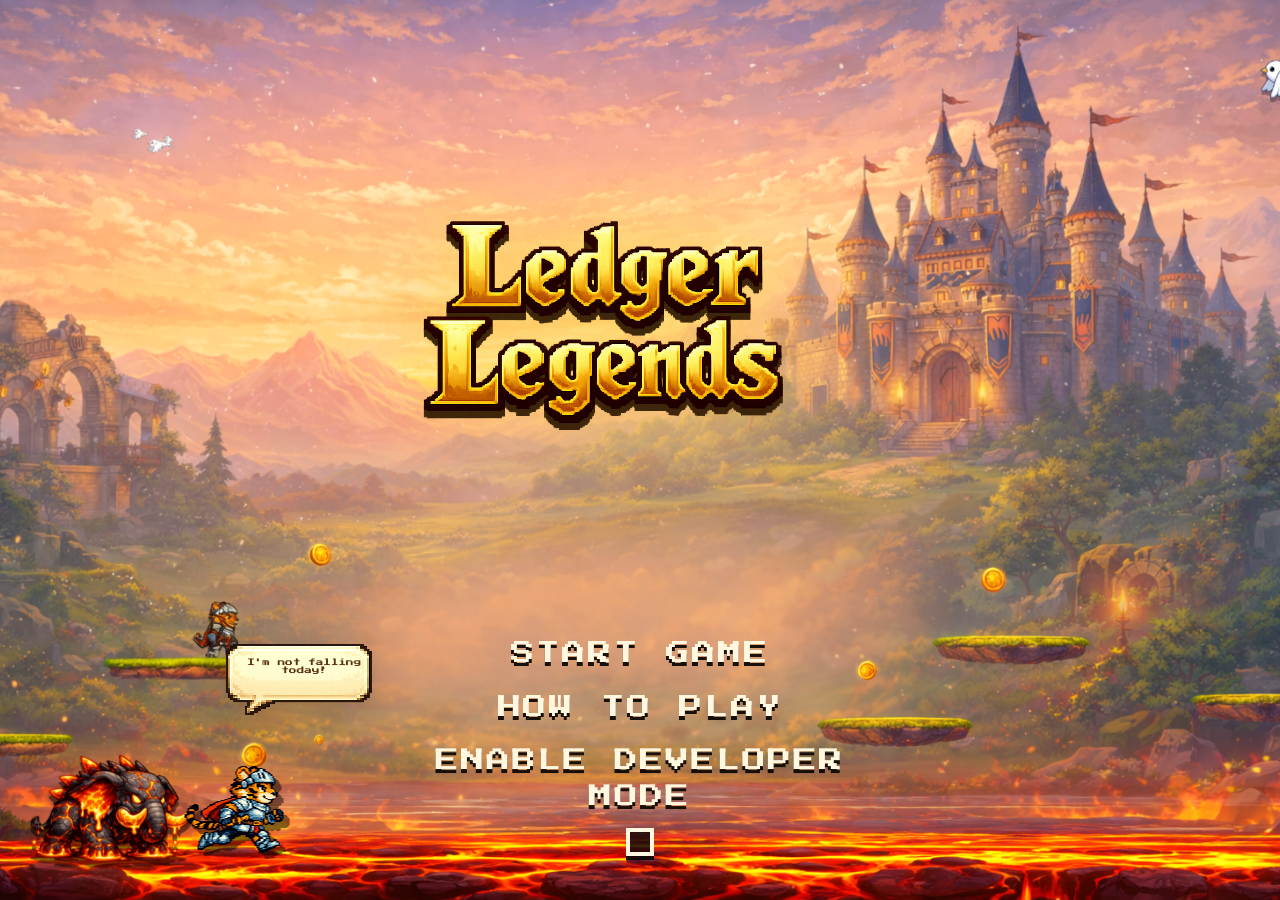
==== commit 20fb5b97: "Polish questions, shields, and menu guide" ====
--- a/index.html
+++ b/index.html
@@ -41,26 +41,39 @@
             <div class="how-screen-stack">
                 <h2 id="howToPlayTitle" class="how-screen-title">How to Play</h2>
 
-                <div class="how-screen-copy" aria-label="Instructions and controls">
-                    <section class="how-screen-section" aria-labelledby="howToPlayBasicsTitle">
-                        <h3 id="howToPlayBasicsTitle" class="how-screen-section-title">Instructions</h3>
-                        <ul class="how-screen-list">
-                            <li>Jump between platforms and keep your run alive.</li>
-                            <li>Avoid the lava, arrows, and other hazards in your path.</li>
-                            <li>Answer accounting questions when danger catches up to you.</li>
-                            <li>Push for the highest distance you can reach.</li>
-                        </ul>
-                    </section>
-
-                    <section class="how-screen-section" aria-labelledby="howToPlayControlsTitle">
-                        <h3 id="howToPlayControlsTitle" class="how-screen-section-title">Controls</h3>
-                        <ul class="how-screen-list">
-                            <li>Move: <span class="how-screen-inline">A / D</span> or <span class="how-screen-inline">Left / Right</span></li>
-                            <li>Jump: <span class="how-screen-inline">Space</span>, <span class="how-screen-inline">W</span>, or <span class="how-screen-inline">Up</span></li>
-                            <li>Mobile: Use the on-screen <span class="how-screen-inline">Left</span>, <span class="how-screen-inline">Right</span>, and <span class="how-screen-inline">Jump</span> buttons</li>
-                            <li>Touch or click prompts when the game asks for an answer.</li>
-                        </ul>
-                    </section>
+                <div class="how-screen-body">
+                    <aside class="how-screen-guide" aria-hidden="true">
+                        <div class="how-screen-guide-bubble">
+                            <img class="how-screen-guide-bubble-image" src="assets/dialogue bubble.png" alt="">
+                            <span class="how-screen-guide-bubble-text">Don't lose the forest for the trees.</span>
+                        </div>
+                        <div class="how-screen-guide-sprite">
+                            <img class="how-screen-brandon how-screen-brandon-standing" src="assets/classmates/brandon standing.png?v=20260414f" alt="">
+                            <img class="how-screen-brandon how-screen-brandon-waving" src="assets/classmates/brandon waving.png?v=20260414f" alt="">
+                        </div>
+                    </aside>
+
+                    <div class="how-screen-copy" aria-label="Instructions and controls">
+                        <section class="how-screen-section" aria-labelledby="howToPlayBasicsTitle">
+                            <h3 id="howToPlayBasicsTitle" class="how-screen-section-title">Instructions</h3>
+                            <ul class="how-screen-list">
+                                <li>Jump between platforms and keep your run alive.</li>
+                                <li>Avoid the lava, arrows, and other hazards in your path.</li>
+                                <li>Answer accounting questions when danger catches up to you.</li>
+                                <li>Push for the highest distance you can reach.</li>
+                            </ul>
+                        </section>
+
+                        <section class="how-screen-section" aria-labelledby="howToPlayControlsTitle">
+                            <h3 id="howToPlayControlsTitle" class="how-screen-section-title">Controls</h3>
+                            <ul class="how-screen-list">
+                                <li>Move: <span class="how-screen-inline">A / D</span> or <span class="how-screen-inline">Left / Right</span></li>
+                                <li>Jump: <span class="how-screen-inline">Space</span>, <span class="how-screen-inline">W</span>, or <span class="how-screen-inline">Up</span></li>
+                                <li>Mobile: Use the on-screen <span class="how-screen-inline">Left</span>, <span class="how-screen-inline">Right</span>, and <span class="how-screen-inline">Jump</span> buttons</li>
+                                <li>Touch or click prompts when the game asks for an answer.</li>
+                            </ul>
+                        </section>
+                    </div>
                 </div>
 
                 <button id="backToMenuButton" class="menu-action menu-back-action" type="button">Back</button>
@@ -225,7 +238,13 @@
             "assets/birdsprite_wingdown.png"
         ];
 
-        playerFrames.concat(birdFrames).concat(["assets/monster-lava.png", "assets/UI_title.png", "assets/dialogue bubble.png"]).forEach(function (src) {
+        playerFrames.concat(birdFrames).concat([
+            "assets/monster-lava.png",
+            "assets/UI_title.png",
+            "assets/dialogue bubble.png",
+            "assets/classmates/brandon standing.png?v=20260414f",
+            "assets/classmates/brandon waving.png?v=20260414f"
+        ]).forEach(function (src) {
             const image = new Image();
             image.src = src;
         });
--- a/styles.css
+++ b/styles.css
@@ -520,12 +520,14 @@
 .menu-screen {
     position: relative;
     z-index: 3;
+    height: var(--viewport-height);
     min-height: var(--viewport-height);
     display: grid;
     place-items: center;
-    padding: clamp(40px, 8vh, 78px) 24px clamp(132px, 18vh, 184px);
+    padding: clamp(28px, 6vh, 56px) 24px clamp(104px, 14vh, 148px);
     text-align: center;
-    overflow: hidden;
+    overflow-x: hidden;
+    overflow-y: auto;
 }
 
 .menu-view {
@@ -564,8 +566,8 @@
     flex-direction: column;
     align-items: center;
     width: min(860px, 94vw);
-    gap: 28px;
-    transform: translateY(-18px);
+    gap: 22px;
+    transform: none;
 }
 
 .how-screen-stack {
@@ -590,11 +592,96 @@
         0 0 18px rgba(255, 224, 113, 0.42);
 }
 
+.how-screen-body {
+    position: relative;
+    display: flex;
+    justify-content: center;
+    align-items: center;
+    width: min(700px, 100%);
+}
+
+.how-screen-guide {
+    position: absolute;
+    left: clamp(-220px, -17vw, -150px);
+    top: 50%;
+    width: min(220px, 32vw);
+    min-height: 320px;
+    display: flex;
+    align-items: flex-end;
+    justify-content: center;
+    transform: translateY(-34%);
+}
+
+.how-screen-guide-bubble {
+    position: absolute;
+    right: calc(100% - 150px);
+    top: -84px;
+    width: min(432px, 204%);
+    aspect-ratio: 3 / 2;
+    transform: scaleX(-1);
+    transform-origin: center;
+    pointer-events: none;
+}
+
+.how-screen-guide-bubble-image {
+    display: block;
+    width: 100%;
+    height: auto;
+    filter: drop-shadow(0 10px 14px rgba(58, 28, 8, 0.22));
+    image-rendering: pixelated;
+}
+
+.how-screen-guide-bubble-text {
+    position: absolute;
+    inset: 24% 24% 43% 24%;
+    display: grid;
+    place-items: center;
+    color: #714117;
+    font-family: "Press Start 2P", "Lucida Console", monospace;
+    font-size: clamp(0.38rem, 0.5vw, 0.44rem);
+    line-height: 1.34;
+    text-align: center;
+    text-shadow: 0 1px 0 rgba(255, 249, 234, 0.72);
+    overflow-wrap: anywhere;
+    white-space: normal;
+    padding: 0 4px;
+    transform: scaleX(-1);
+    transform-origin: center;
+}
+
+.how-screen-guide-sprite {
+    position: relative;
+    width: min(220px, 100%);
+    aspect-ratio: 1 / 1.3;
+    filter: drop-shadow(0 14px 18px rgba(34, 17, 7, 0.28));
+}
+
+.how-screen-brandon {
+    position: absolute;
+    inset: 0;
+    width: 100%;
+    height: 100%;
+    object-fit: contain;
+    object-position: center bottom;
+    mix-blend-mode: normal;
+    image-rendering: pixelated;
+}
+
+.how-screen-brandon-standing {
+    opacity: 1;
+    animation: howScreenStandSwap 1.45s steps(1, end) infinite;
+}
+
+.how-screen-brandon-waving {
+    opacity: 0;
+    animation: howScreenWaveSwap 1.45s steps(1, end) infinite;
+}
+
 .how-screen-copy {
     display: grid;
     gap: 22px;
     justify-items: center;
-    width: min(700px, 100%);
+    width: min(640px, 100%);
 }
 
 .how-screen-section {
@@ -647,7 +734,7 @@
     align-items: center;
     justify-content: center;
     width: 100%;
-    transform: translateX(clamp(14px, 2.2vw, 30px));
+    transform: none;
 }
 
 .menu-title-wrap::before {
@@ -677,7 +764,8 @@
     display: flex;
     flex-direction: column;
     align-items: center;
-    gap: 22px;
+    gap: 18px;
+    width: min(520px, 100%);
 }
 
 .menu-action,
@@ -715,6 +803,8 @@
     justify-content: center;
     gap: 14px;
     user-select: none;
+    flex-wrap: wrap;
+    max-width: 100%;
 }
 
 .menu-action-label {
@@ -880,6 +970,32 @@
     }
 }
 
+@keyframes howScreenStandSwap {
+    0%,
+    44%,
+    100% {
+        opacity: 1;
+    }
+
+    45%,
+    82% {
+        opacity: 0;
+    }
+}
+
+@keyframes howScreenWaveSwap {
+    0%,
+    44%,
+    100% {
+        opacity: 0;
+    }
+
+    45%,
+    82% {
+        opacity: 1;
+    }
+}
+
 .menu .primary-button:hover,
 .menu .secondary-button:hover,
 .menu .primary-button:focus-visible,
@@ -956,6 +1072,10 @@
     filter: drop-shadow(0 10px 18px rgba(52, 32, 8, 0.26));
     user-select: none;
     -webkit-user-drag: none;
+}
+
+.player-dialogue-bubble.is-left-side .player-dialogue-bubble-image {
+    transform: scaleX(-1);
 }
 
 .player-dialogue-text {
@@ -977,6 +1097,10 @@
     word-break: break-word;
     white-space: normal;
     transform-origin: center center;
+}
+
+.player-dialogue-bubble.is-left-side .player-dialogue-text {
+    inset: 24.5% 29% 45.5% 24%;
 }
 
 .mobile-controls {
@@ -1363,6 +1487,8 @@
         0 0 0 4px rgba(66, 30, 52, 0.78),
         0 18px 0 rgba(38, 18, 31, 0.9),
         0 34px 70px rgba(0, 0, 0, 0.42);
+    display: grid;
+    gap: 16px;
     overflow: hidden;
 }
 
@@ -1426,14 +1552,58 @@
 }
 
 .scoreboard-card p {
+    margin: 0;
     color: #fff7df;
+}
+
+.scoreboard-summary-card {
+    width: min(860px, 96vw);
+    padding: 22px 24px 20px;
+}
+
+.scoreboard-summary-top {
+    display: grid;
+    grid-template-columns: minmax(190px, 240px) minmax(0, 1fr);
+    gap: 20px;
+    align-items: center;
+}
+
+.scoreboard-hero {
+    display: flex;
+    flex-direction: column;
+    align-items: center;
+    gap: 10px;
+    text-align: center;
+}
+
+.scoreboard-title-block {
+    display: grid;
+    gap: 6px;
+}
+
+.scoreboard-summary-card .summary-gameover-image {
+    width: min(220px, 28vw);
+    margin: 0 auto;
+}
+
+.scoreboard-summary-card .overlay-kicker {
+    margin-bottom: 0;
+}
+
+.scoreboard-summary-card h2 {
+    margin-bottom: 0;
+}
+
+.scoreboard-summary-card .scoreboard-current {
+    grid-template-columns: repeat(2, minmax(0, 1fr));
+    margin: 0;
 }
 
 .scoreboard-current {
     display: grid;
     grid-template-columns: repeat(auto-fit, minmax(140px, 1fr));
     gap: 12px;
-    margin: 20px 0 16px;
+    margin: 0;
 }
 
 .scoreboard-current p {
@@ -1466,7 +1636,7 @@
     align-items: center;
     gap: 12px;
     justify-content: center;
-    margin: 18px 0;
+    margin: 4px 0 0;
 }
 
 .initials-row input {
@@ -1485,7 +1655,8 @@
 
 .scoreboard-table-wrap {
     overflow: auto;
-    margin: 16px 0 22px;
+    max-height: 176px;
+    margin: 0;
     border: 2px solid rgba(255, 226, 179, 0.24);
     border-radius: 12px;
     background: rgba(14, 13, 28, 0.5);
@@ -1562,6 +1733,10 @@
     flex-wrap: wrap;
 }
 
+.scoreboard-card .scoreboard-actions {
+    justify-content: flex-end;
+}
+
 .question-box {
     --scroll-ink: #2b1d0e;
     position: fixed;
@@ -1576,11 +1751,62 @@
 
 .question-scroll-content {
     position: absolute;
-    inset: 24% 18% 18% 18%;
+    inset: 24.8% 14.5% 23.6% 14.5%;
+    display: flex;
+    align-items: center;
+    justify-content: center;
+    padding: 0;
+    overflow: hidden;
+}
+
+.question-paper-panel {
+    width: 100%;
+    height: 100%;
+    min-height: 0;
     display: flex;
     flex-direction: column;
-    gap: clamp(10px, 1.45vw, 16px);
+    justify-content: center;
+    align-items: center;
+    gap: clamp(8px, 1vw, 12px);
+    padding: 0;
+    border-radius: 0;
+    background: transparent;
+    border: none;
+    box-shadow: none;
     overflow: hidden;
+}
+
+.question-safe-column {
+    width: min(100%, 74%);
+    max-width: 30rem;
+    min-height: 0;
+    max-height: 100%;
+    display: flex;
+    flex-direction: column;
+    justify-content: center;
+    align-items: center;
+    gap: clamp(8px, 1vw, 12px);
+    margin: auto 0;
+}
+
+.question-content-stack {
+    display: flex;
+    flex: 0 1 auto;
+    min-height: 0;
+    flex-direction: column;
+    align-items: center;
+    justify-content: flex-start;
+    gap: clamp(8px, 1vw, 12px);
+    width: 100%;
+}
+
+.question-box--binary .question-safe-column,
+.question-box--binary .question-content-stack {
+    justify-content: center;
+}
+
+.question-box--binary .question-options {
+    margin-top: 4px;
 }
 
 .question-kicker {
@@ -1590,35 +1816,41 @@
     letter-spacing: 0.12em;
     font-size: clamp(0.72rem, 0.94vw, 0.86rem);
     text-align: center;
+    width: 100%;
+    max-width: 92%;
 }
 
 .question-box h2 {
     margin: 0;
     font-family: Georgia, "Times New Roman", serif;
-    font-size: clamp(1.12rem, 1.85vw, 1.72rem);
+    font-size: clamp(0.94rem, 1.28vw, 1.16rem);
     line-height: 1.18;
     text-align: center;
     color: var(--scroll-ink);
+    width: 100%;
     max-width: 92%;
     align-self: center;
+    padding: 0;
 }
 
 .question-options {
-    width: 92%;
+    width: 100%;
+    max-width: 100%;
     margin: 0 auto;
     display: grid;
-    gap: 8px;
+    gap: clamp(6px, 0.7vw, 10px);
 }
 
 .question-box .option-button {
     display: grid;
     grid-template-columns: auto 1fr;
     align-items: start;
-    gap: 14px;
+    gap: 10px;
     width: 100%;
     padding: 2px 0;
     text-align: left;
-    font-size: clamp(0.94rem, 1.2vw, 1.05rem);
+    font-size: clamp(0.82rem, 0.96vw, 0.9rem);
+    line-height: 1.24;
     color: var(--scroll-ink);
     background: transparent;
     box-shadow: none;
@@ -1626,7 +1858,7 @@
 }
 
 .question-box .option-number {
-    min-width: 2rem;
+    min-width: 1.55rem;
     color: var(--scroll-ink);
     text-align: right;
 }
@@ -1634,7 +1866,7 @@
 .question-box .option-label {
     display: block;
     color: inherit;
-    line-height: 1.28;
+    line-height: 1.24;
     white-space: normal;
     overflow-wrap: anywhere;
 }
@@ -1649,14 +1881,19 @@
 }
 
 .feedback {
-    min-height: 42px;
-    margin: 8px auto 10px;
-    line-height: 1.5;
+    min-height: 0;
+    margin: 2px auto 0;
+    line-height: 1.3;
     color: var(--scroll-ink);
     text-align: center;
     font-weight: 800;
-    font-size: clamp(0.92rem, 1.2vw, 1rem);
-    width: 88%;
+    font-size: clamp(0.7rem, 0.86vw, 0.8rem);
+    width: 100%;
+    max-width: 92%;
+}
+
+.feedback:empty {
+    display: none;
 }
 
 .feedback[data-state="correct"],
@@ -1664,24 +1901,128 @@
     color: var(--scroll-ink);
 }
 
-.question-box--dense .question-scroll-content {
-    inset: 24.5% 19% 18% 19%;
-    gap: 10px;
+.question-continue-button {
+    display: inline-flex;
+    align-items: center;
+    justify-content: center;
+    align-self: center;
+    min-width: min(100%, 220px);
+    max-width: 92%;
+    min-height: 42px;
+    margin-top: 4px;
+    padding: 10px 18px;
+    border: 2px solid rgba(86, 54, 20, 0.92);
+    border-radius: 999px;
+    background: linear-gradient(180deg, rgba(255, 244, 209, 0.98), rgba(238, 203, 135, 0.98));
+    box-shadow:
+        0 4px 0 rgba(105, 69, 28, 0.58),
+        inset 0 1px 0 rgba(255, 255, 255, 0.72);
+    color: var(--scroll-ink);
+    font-family: "Press Start 2P", "Lucida Console", monospace;
+    font-size: clamp(0.54rem, 0.68vw, 0.64rem);
+    line-height: 1.35;
+    letter-spacing: 0.04em;
+    text-transform: uppercase;
+    text-align: center;
+    cursor: pointer;
+    touch-action: manipulation;
+    transition: transform 140ms ease, box-shadow 140ms ease, background 140ms ease;
+}
+
+.question-continue-button[data-state="wrong"] {
+    background: linear-gradient(180deg, rgba(255, 229, 206, 0.98), rgba(238, 161, 117, 0.98));
+}
+
+.question-continue-button:hover,
+.question-continue-button:focus-visible {
+    transform: translateY(-1px);
+    box-shadow:
+        0 6px 0 rgba(105, 69, 28, 0.58),
+        inset 0 1px 0 rgba(255, 255, 255, 0.78);
+    outline: none;
+}
+
+.question-box--dense .question-continue-button {
+    min-height: 40px;
+    font-size: clamp(0.5rem, 0.62vw, 0.6rem);
+}
+
+.question-box--extra-dense .question-continue-button {
+    min-height: 38px;
+    font-size: clamp(0.46rem, 0.58vw, 0.56rem);
+}
+
+.question-box--ultra-dense .question-continue-button,
+.question-box--micro-dense .question-continue-button {
+    min-height: 36px;
+    font-size: clamp(0.42rem, 0.54vw, 0.52rem);
 }
 
 .question-box--dense h2 {
-    font-size: clamp(1.02rem, 1.65vw, 1.46rem);
-    max-width: 94%;
-}
-
-.question-box--extra-dense .question-scroll-content {
-    inset: 25% 20% 18% 20%;
+    font-size: clamp(0.84rem, 1.1vw, 1rem);
+}
+
+.question-box--dense .option-button {
+    font-size: clamp(0.74rem, 0.84vw, 0.82rem);
     gap: 8px;
 }
 
 .question-box--extra-dense h2 {
-    font-size: clamp(0.96rem, 1.45vw, 1.28rem);
-    line-height: 1.14;
+    font-size: clamp(0.76rem, 0.94vw, 0.9rem);
+    line-height: 1.12;
+}
+
+.question-box--extra-dense .option-button {
+    font-size: clamp(0.68rem, 0.76vw, 0.76rem);
+    gap: 6px;
+}
+
+.question-box--extra-dense .option-number {
+    min-width: 1.28rem;
+}
+
+.question-box--extra-dense .feedback {
+    font-size: clamp(0.64rem, 0.72vw, 0.72rem);
+}
+
+.question-box--ultra-dense h2 {
+    font-size: clamp(0.7rem, 0.84vw, 0.82rem);
+    line-height: 1.08;
+}
+
+.question-box--ultra-dense .option-button {
+    font-size: clamp(0.62rem, 0.7vw, 0.7rem);
+    gap: 5px;
+}
+
+.question-box--ultra-dense .option-number {
+    min-width: 1.12rem;
+}
+
+.question-box--ultra-dense .feedback {
+    font-size: clamp(0.58rem, 0.64vw, 0.64rem);
+}
+
+.question-box--micro-dense .question-content-stack {
+    gap: 5px;
+}
+
+.question-box--micro-dense h2 {
+    font-size: clamp(0.64rem, 0.74vw, 0.76rem);
+    line-height: 1.06;
+}
+
+.question-box--micro-dense .option-button {
+    font-size: clamp(0.56rem, 0.62vw, 0.64rem);
+    gap: 5px;
+}
+
+.question-box--micro-dense .option-number {
+    min-width: 1rem;
+}
+
+.question-box--micro-dense .feedback {
+    font-size: clamp(0.52rem, 0.58vw, 0.58rem);
 }
 
 @media (max-width: 720px) {
@@ -1695,8 +2036,12 @@
         line-height: 1.04;
     }
 
+    .player-dialogue-bubble.is-left-side .player-dialogue-text {
+        inset: 25% 29.5% 46.5% 24.5%;
+    }
+
     .menu-screen {
-        padding: 64px 16px 118px;
+        padding: 26px 16px 102px;
     }
 
     .menu-view {
@@ -1705,8 +2050,8 @@
 
     .menu-stack {
         width: min(560px, 94vw);
-        gap: 20px;
-        transform: translateY(-6px);
+        gap: 16px;
+        transform: none;
     }
 
     .how-screen-stack {
@@ -1715,8 +2060,36 @@
         transform: none;
     }
 
+    .how-screen-body {
+        width: min(500px, 100%);
+    }
+
+    .how-screen-guide {
+        left: clamp(-148px, -18vw, -108px);
+        min-height: 270px;
+        width: min(168px, 32vw);
+    }
+
+    .how-screen-guide-bubble {
+        right: calc(100% - 120px);
+        top: -68px;
+        width: min(360px, 214%);
+        transform: scaleX(-1);
+    }
+
+    .how-screen-guide-bubble-text {
+        inset: 24% 24% 43% 24%;
+        font-size: 0.34rem;
+        line-height: 1.3;
+    }
+
+    .how-screen-guide-sprite {
+        width: min(168px, 100%);
+    }
+
     .how-screen-copy {
         gap: 18px;
+        width: min(500px, 100%);
     }
 
     .how-screen-list {
@@ -1730,7 +2103,7 @@
     }
 
     .menu-title-wrap {
-        transform: translateX(clamp(10px, 2.8vw, 18px));
+        transform: none;
     }
 
     .menu-bird-sky {
@@ -1747,8 +2120,8 @@
 
     .menu-action,
     .menu-toggle-row {
-        font-size: 0.98rem;
-        line-height: 1.6;
+        font-size: 0.92rem;
+        line-height: 1.5;
     }
 
     .menu-toggle-row {
@@ -1934,6 +2307,24 @@
         padding: 24px 18px 22px;
     }
 
+    .scoreboard-summary-card {
+        width: min(94vw, 640px);
+        padding: 18px 16px 16px;
+    }
+
+    .scoreboard-summary-top {
+        grid-template-columns: 1fr;
+        gap: 12px;
+    }
+
+    .scoreboard-hero {
+        gap: 8px;
+    }
+
+    .scoreboard-summary-card .summary-gameover-image {
+        width: min(176px, 44vw);
+    }
+
     .scoreboard-card h2 {
         font-size: clamp(0.94rem, 2.6vw, 1.12rem);
     }
@@ -1960,29 +2351,60 @@
         width: min(100%, 240px);
     }
 
+    .scoreboard-card .scoreboard-actions {
+        justify-content: center;
+    }
+
+    .scoreboard-table-wrap {
+        max-height: 160px;
+    }
+
     .question-box {
-        width: min(96vw, 78dvh, 560px);
+        width: min(96vw, 80dvh, 580px);
     }
 
     .question-scroll-content {
-        inset: 24% 14% 17% 14%;
-        gap: 8px;
+        inset: 24.8% 14.2% 23.8% 14.2%;
+    }
+
+    .question-paper-panel {
+        gap: 7px;
+        padding: 0;
+    }
+
+    .question-safe-column {
+        width: min(100%, 80%);
+        gap: 7px;
+    }
+
+    .question-content-stack {
+        gap: 7px;
+    }
+
+    .question-box h2 {
+        font-size: clamp(0.84rem, 1.9vw, 1rem);
+        line-height: 1.16;
     }
 
     .question-box .option-button {
-        font-size: 0.84rem;
-        gap: 8px;
+        font-size: 0.72rem;
+        gap: 6px;
     }
 
     .feedback {
-        min-height: 48px;
-        margin-bottom: 6px;
+        font-size: 0.66rem;
+    }
+
+    .question-continue-button {
+        min-width: min(100%, 200px);
+        min-height: 38px;
+        font-size: 0.5rem;
     }
 }
 
 @media (max-width: 520px) {
     .menu-screen {
-        padding: 44px 12px 112px;
+        padding: 22px 12px 96px;
     }
 
     .menu-view {
@@ -1991,7 +2413,7 @@
 
     .menu-stack {
         width: 94vw;
-        gap: 16px;
+        gap: 14px;
         transform: none;
     }
 
@@ -2000,6 +2422,37 @@
         gap: 16px;
     }
 
+    .how-screen-body {
+        width: 100%;
+        gap: 14px;
+    }
+
+    .how-screen-guide {
+        position: relative;
+        left: auto;
+        top: auto;
+        transform: none;
+        min-height: 244px;
+        width: min(180px, 58vw);
+    }
+
+    .how-screen-guide-bubble {
+        right: calc(100% - 114px);
+        top: -48px;
+        width: min(298px, 98vw);
+        transform: scaleX(-1);
+    }
+
+    .how-screen-guide-bubble-text {
+        inset: 24% 24% 43% 24%;
+        font-size: 0.28rem;
+        line-height: 1.24;
+    }
+
+    .how-screen-guide-sprite {
+        width: min(156px, 54vw);
+    }
+
     .how-screen-title {
         font-size: clamp(1.45rem, 9vw, 2.2rem);
         letter-spacing: 0.1em;
@@ -2011,6 +2464,7 @@
 
     .how-screen-copy {
         gap: 16px;
+        width: min(100%, 92vw);
     }
 
     .how-screen-list {
@@ -2028,13 +2482,13 @@
     }
 
     .menu-title-image {
-        width: min(430px, 92vw);
+        width: min(380px, 88vw);
     }
 
     .menu-action,
     .menu-toggle-row {
-        font-size: 0.84rem;
-        line-height: 1.5;
+        font-size: 0.76rem;
+        line-height: 1.42;
     }
 
     .menu-runner-lane {
@@ -2080,6 +2534,19 @@
 
     .scoreboard-card {
         padding: 20px 14px 18px;
+    }
+
+    .scoreboard-summary-card {
+        width: min(96vw, 430px);
+        padding: 16px 12px 14px;
+    }
+
+    .scoreboard-summary-top {
+        gap: 10px;
+    }
+
+    .scoreboard-summary-card .summary-gameover-image {
+        width: min(140px, 38vw);
     }
 
     .scoreboard-card h2 {
@@ -2196,36 +2663,54 @@
     }
 
     .question-box {
-        width: min(98vw, 92dvh, 430px);
+        width: min(98vw, 94dvh, 452px);
     }
 
     .question-scroll-content {
-        inset: 24.5% 12% 16.5% 12%;
-        gap: 7px;
+        inset: 24.8% 13% 23.2% 13%;
+    }
+
+    .question-paper-panel {
+        gap: 6px;
+        padding: 0;
+    }
+
+    .question-safe-column {
+        width: min(100%, 84%);
+        gap: 6px;
+    }
+
+    .question-content-stack {
+        gap: 6px;
     }
 
     .question-kicker {
-        font-size: 0.58rem;
+        font-size: 0.5rem;
     }
 
     .question-box h2 {
-        font-size: clamp(0.9rem, 4vw, 1.1rem);
+        font-size: clamp(0.72rem, 3.4vw, 0.88rem);
         line-height: 1.12;
-        max-width: 96%;
     }
 
     .question-box .option-button {
-        font-size: 0.74rem;
-        gap: 6px;
+        font-size: 0.62rem;
+        gap: 4px;
     }
 
     .question-box .option-number {
-        min-width: 1.4rem;
+        min-width: 1.05rem;
     }
 
     .feedback {
-        font-size: 0.76rem;
-        min-height: 40px;
+        font-size: 0.6rem;
+    }
+
+    .question-continue-button {
+        min-width: min(100%, 180px);
+        min-height: 36px;
+        padding: 8px 14px;
+        font-size: 0.42rem;
     }
 }
 
@@ -2237,21 +2722,29 @@
 
 @media (max-height: 760px) {
     .menu-screen {
-        padding: 28px 18px 112px;
+        padding: 18px 18px 94px;
     }
 
     .menu-stack {
-        gap: 18px;
+        gap: 14px;
         transform: none;
     }
 
     .menu-title-wrap {
-        transform: translateX(8px);
+        transform: none;
+    }
+
+    .menu-title-image {
+        width: min(640px, 84vw);
     }
 
     .how-screen-stack {
         gap: 16px;
         transform: none;
+    }
+
+    .how-screen-body {
+        align-items: center;
     }
 
     .how-screen-copy {
@@ -2302,7 +2795,9 @@
     .menu-toggle-box,
     .menu-title-image,
     .menu-title-wrap::before,
-    .menu-runner-bubble {
+    .menu-runner-bubble,
+    .how-screen-brandon-standing,
+    .how-screen-brandon-waving {
         transition: none;
     }
 
@@ -2310,4 +2805,13 @@
     .menu-title-wrap::before {
         animation: none;
     }
-}
+
+    .how-screen-brandon-standing,
+    .how-screen-brandon-waving {
+        animation: none;
+    }
+
+    .how-screen-brandon-waving {
+        opacity: 0;
+    }
+}
